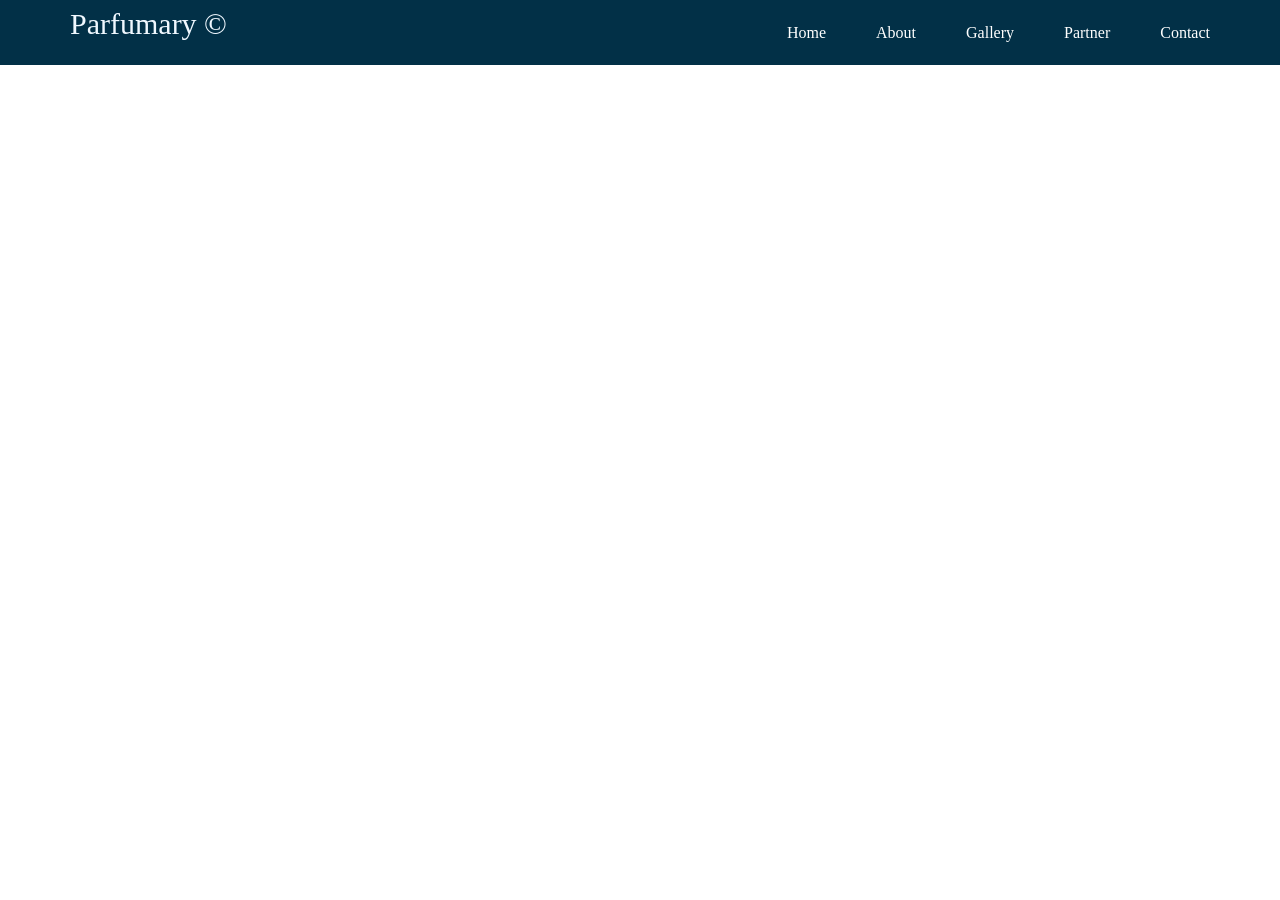
==== index.html @ 04474efa "ubah logo" ====
<!DOCTYPE html>
<html lang="en" dir="ltr">

<head>
    <meta charset="UTF-8">
    <meta http-equiv="X-UA-Compatible" content="IE=edge">
    <meta name="viewport" content="width=device-width, initial-scale=1.0">
    <title>G7 Perfumery</title>
    <link rel="stylesheet" href="style.css">
</head>

<body>
    <!-- Header -->
    <header>
        <div class="container">
            <div class="header-left">
             <!-- <img class="logo" src="img/logo.jpeg" alt="parfumary"> -->
            <a class="logo" href="#">Parfumary &copy;</a>
            </div>
            <span class="fa fa-bars menu-icon"></span>
            <div class="header-right">
              <a href="#">Home</a>
              <a href="#">About</a>
              <a href="#">Gallery</a>
              <a href="#">Partner</a>
              <a href="#">Contact</a>
            </div>
          </div>

    </header>

    <!-- Main -->
    <main>
        <div>
          <p>
            test drive
          </p>
        </div>
    </main>

    <!-- Footer -->
    <footer>

    </footer>

    <script src="script.js"></script>
</body>

</html>
---- style.css ----
* {
    box-sizing: border-box;
  }
  
  body {
    margin: 0px;
  }
  
  a {
    text-decoration: none;
  }
  
  /*.clear {
    clear: left;
  }*/
  
  .container {
    max-width: 1170px;
    width: 100%;
    padding: 0 15px;
    margin: 0 auto;
    position: relative;
  }

  .btn {
    padding: 12px 24px;
    color: white;
    display: inline-block;
    opacity: 0.8;
    border-radius: 4px;
    text-align: center;
  }
  
  .btn:hover {
    opacity: 1;
  }
  
  .fa {
    margin-right: 5px;
  }
  
  header {
    height: 65px;
    width: 100%;
    background-color: #023047;
    position :fixed;
    top: 0;
    z-index: 10;
  }
  
  /*.logo {
    width: 50px;
    margin-top: 7px;
  }*/

  .logo {
    font-size: 30px;
    font-weight: normal;
    float: left;
    font-family: fantasy;
    color:aliceblue;
    margin-top: 7px;
  }
  
  .header-left {
    float: left;
  }
  
  .header-right {
    float: right;
    margin-right: -25px;
  }
  
  .header-right a {
    font-size: garamond;
    color: white;
    line-height: 65px;
    padding: 0 25px;
    display: block;
    float: left;
    transition: all 0.5s;
  }
  
  .header-right a:hover {
    background-color: #1e6091;
  }
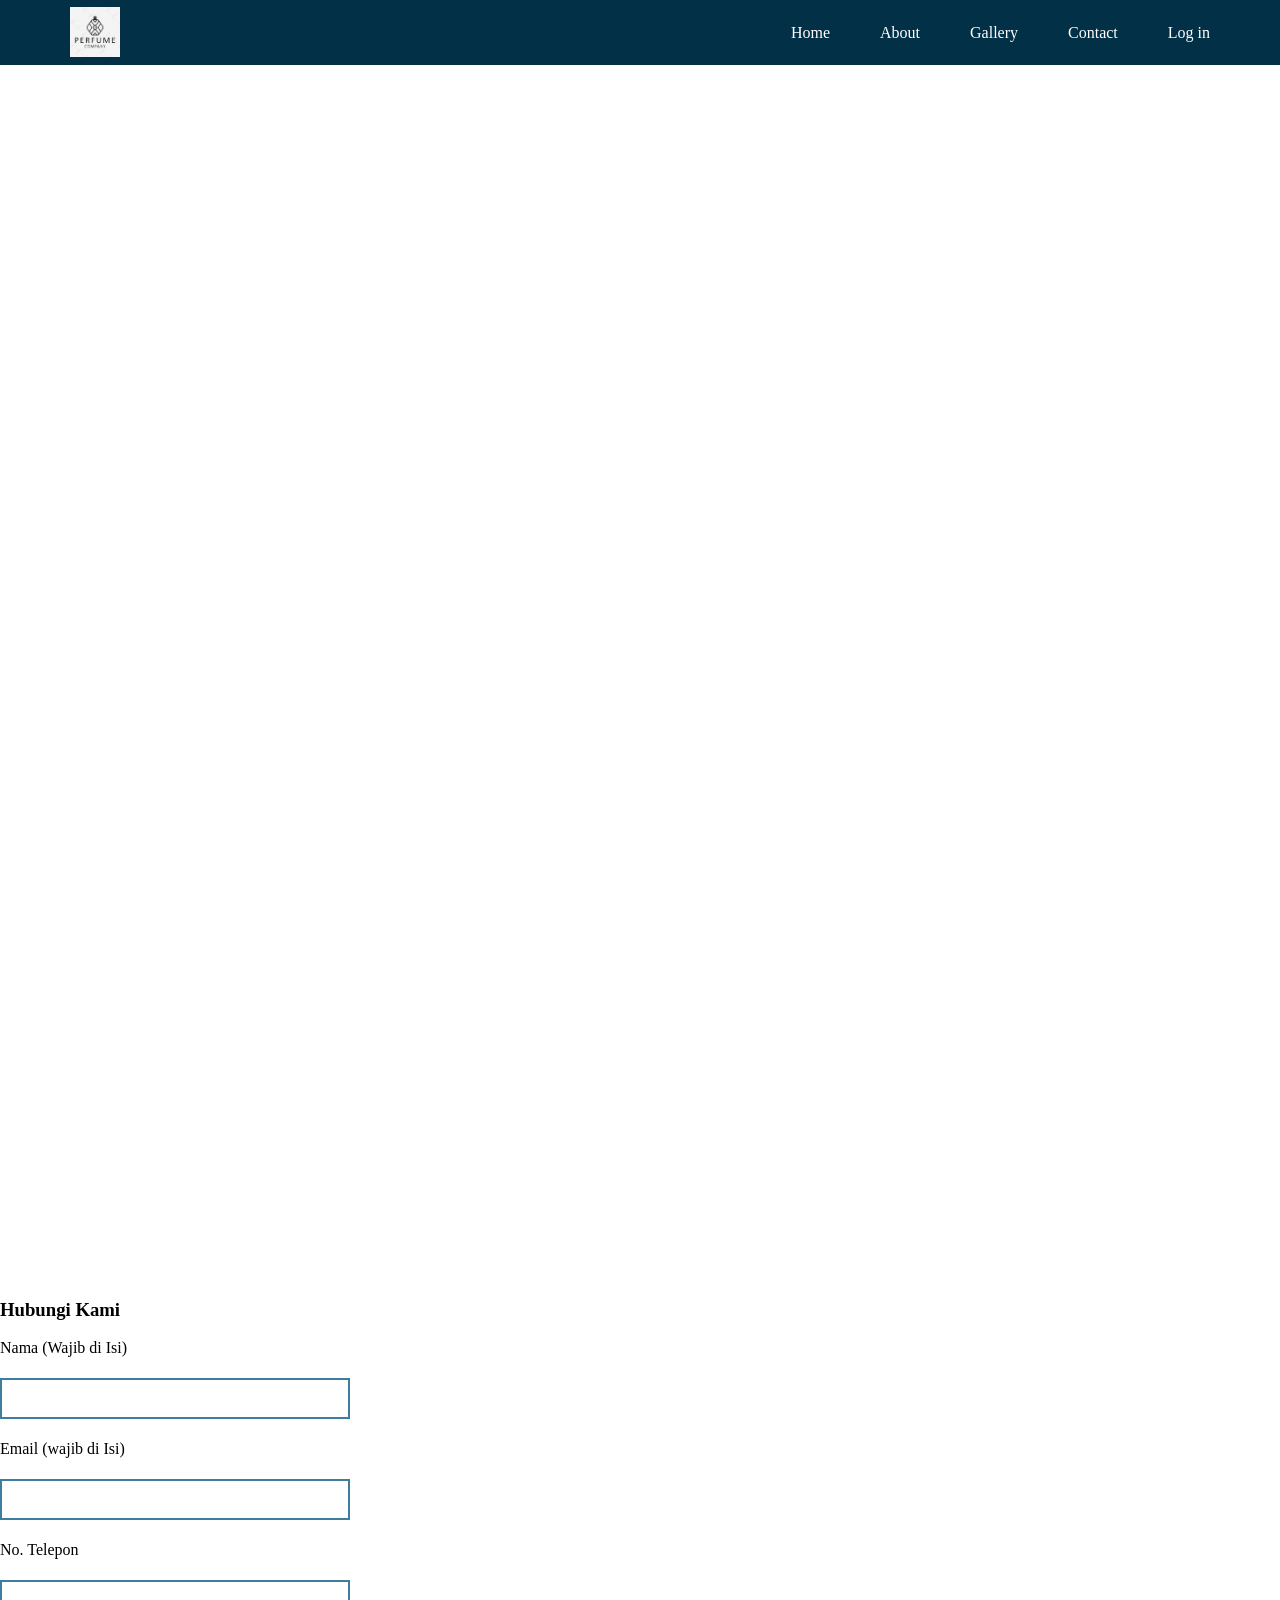
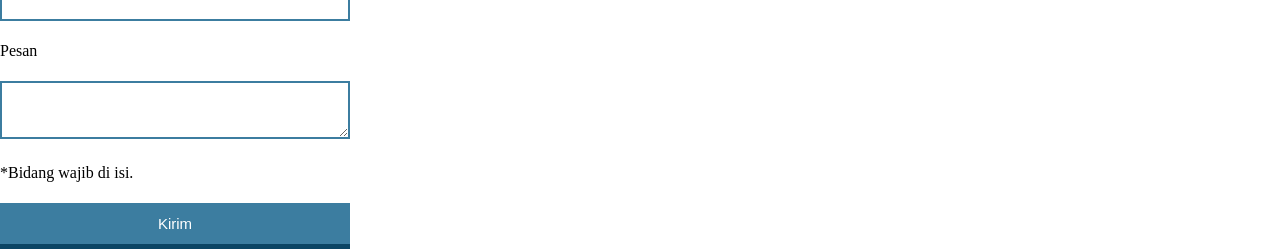
==== commit bc41f943: "contact form contact form" ====
--- a/index.html
+++ b/index.html
@@ -1,49 +1,55 @@
-<!DOCTYPE html>
-<html lang="en" dir="ltr">
-
-<head>
-    <meta charset="UTF-8">
-    <meta http-equiv="X-UA-Compatible" content="IE=edge">
-    <meta name="viewport" content="width=device-width, initial-scale=1.0">
-    <title>G7 Perfumery</title>
-    <link rel="stylesheet" href="style.css">
-</head>
-
-<body>
-    <!-- Header -->
-    <header>
-        <div class="container">
-            <div class="header-left">
-             <!-- <img class="logo" src="img/logo.jpeg" alt="parfumary"> -->
-            <a class="logo" href="#">Parfumary &copy;</a>
-            </div>
-            <span class="fa fa-bars menu-icon"></span>
-            <div class="header-right">
-              <a href="#">Home</a>
-              <a href="#">About</a>
-              <a href="#">Gallery</a>
-              <a href="#">Partner</a>
-              <a href="#">Contact</a>
-            </div>
-          </div>
-
-    </header>
-
-    <!-- Main -->
-    <main>
-        <div>
-          <p>
-            test drive
-          </p>
-        </div>
-    </main>
-
-    <!-- Footer -->
-    <footer>
-
-    </footer>
-
-    <script src="script.js"></script>
-</body>
-
+<!DOCTYPE html>
+<html lang="en" dir="ltr">
+
+<head>
+    <meta charset="UTF-8">
+    <meta http-equiv="X-UA-Compatible" content="IE=edge">
+    <meta name="viewport" content="width=device-width, initial-scale=1.0">
+    <title>G7 Perfumery</title>
+    <link rel="stylesheet" href="style.css">
+</head>
+
+<body>
+    <!-- Header -->
+    <header>
+        <div class="container">
+            <div class="header-left">
+              <img class="logo" src="img/logo.jpeg" alt="parfumary">
+            </div>
+            <span class="fa fa-bars menu-icon"></span>
+            <div class="header-right">
+              <a href="#">Home</a>
+              <a href="#">About</a>
+              <a href="#">Gallery</a>
+              <a href="#">Contact</a>
+              <a href="#" class="login">Log in</a>
+            </div>
+          </div>
+
+    </header>
+
+    <!-- Main -->
+    <main>
+      
+      <div class="contact-form">
+        <h3 class="section-title">Hubungi Kami</h3>
+        <p>Nama (Wajib di Isi)</p><input type="text">
+        <p>Email (wajib di Isi)</p><input type="text">
+        <p>No. Telepon</p><input type="number">
+        <p>Pesan</p>
+        <textarea ></textarea>
+        <p>*Bidang wajib di isi.</p>
+        <input class="contact-submit" type="submit" value="Kirim">
+      </div>
+
+    </main>
+
+    <!-- Footer -->
+    <footer>
+
+    </footer>
+
+    <script src="script.js"></script>
+</body>
+
 </html>
--- a/style.css
+++ b/style.css
@@ -1,87 +1,105 @@
-* {
-    box-sizing: border-box;
-  }
-  
-  body {
-    margin: 0px;
-  }
-  
-  a {
-    text-decoration: none;
-  }
-  
-  /*.clear {
-    clear: left;
-  }*/
-  
-  .container {
-    max-width: 1170px;
-    width: 100%;
-    padding: 0 15px;
-    margin: 0 auto;
-    position: relative;
-  }
-
-  .btn {
-    padding: 12px 24px;
-    color: white;
-    display: inline-block;
-    opacity: 0.8;
-    border-radius: 4px;
-    text-align: center;
-  }
-  
-  .btn:hover {
-    opacity: 1;
-  }
-  
-  .fa {
-    margin-right: 5px;
-  }
-  
-  header {
-    height: 65px;
-    width: 100%;
-    background-color: #023047;
-    position :fixed;
-    top: 0;
-    z-index: 10;
-  }
-  
-  /*.logo {
-    width: 50px;
-    margin-top: 7px;
-  }*/
-
-  .logo {
-    font-size: 30px;
-    font-weight: normal;
-    float: left;
-    font-family: fantasy;
-    color:aliceblue;
-    margin-top: 7px;
-  }
-  
-  .header-left {
-    float: left;
-  }
-  
-  .header-right {
-    float: right;
-    margin-right: -25px;
-  }
-  
-  .header-right a {
-    font-size: garamond;
-    color: white;
-    line-height: 65px;
-    padding: 0 25px;
-    display: block;
-    float: left;
-    transition: all 0.5s;
-  }
-  
-  .header-right a:hover {
-    background-color: #1e6091;
-  }
-  
+* {
+    box-sizing: border-box;
+  }
+  
+  body {
+    margin: 0;
+  }
+  
+  a {
+    text-decoration: none;
+  }
+  
+  .clear {
+    clear: left;
+  }
+  
+  .container {
+    max-width: 1170px;
+    width: 100%;
+    padding: 0 15px;
+    margin: 0 auto;
+  }
+
+  .btn {
+    padding: 12px 24px;
+    color: white;
+    display: inline-block;
+    opacity: 0.8;
+    border-radius: 4px;
+    text-align: center;
+  }
+  
+  .btn:hover {
+    opacity: 1;
+  }
+  
+  .fa {
+    margin-right: 5px;
+  }
+  
+  header {
+    height: 65px;
+    width: 100%;
+    background-color: #023047;
+    position :fixed;
+    top: 0;
+    z-index: 10;
+  }
+  
+  .logo {
+    width: 50px;
+    margin-top: 7px;
+  }
+  
+  .header-left {
+    float: left;
+  }
+  
+  .header-right {
+    float: right;
+    margin-right: -25px;
+  }
+  
+  .header-right a {
+    line-height: 65px;
+    padding: 0 25px;
+    color: white;
+    display: block;
+    float: left;
+    transition: all 0.5s;
+  }
+  
+  .header-right a:hover {
+    background-color: #1e6091;
+  }
+
+  .contact-form{
+    padding-top: 100%;
+  }
+
+  .contact-form input, textarea{
+    width: 350px;
+    margin-top: 5px;
+    margin-bottom: 5px;
+    padding: 10px;
+    font-size: 15px;
+    border: 2px solid #3c7da0;
+    
+  }
+
+  .contact-submit{
+    padding: 15px 40px;
+    background-color: #3c7da0;
+    cursor: pointer;
+    color: white;
+    box-shadow: 0 7px #0b4564;
+  }
+
+  .contact-submit:active{
+      position: relative;
+      top: 7px;
+      box-shadow: none;
+  }
+
+  
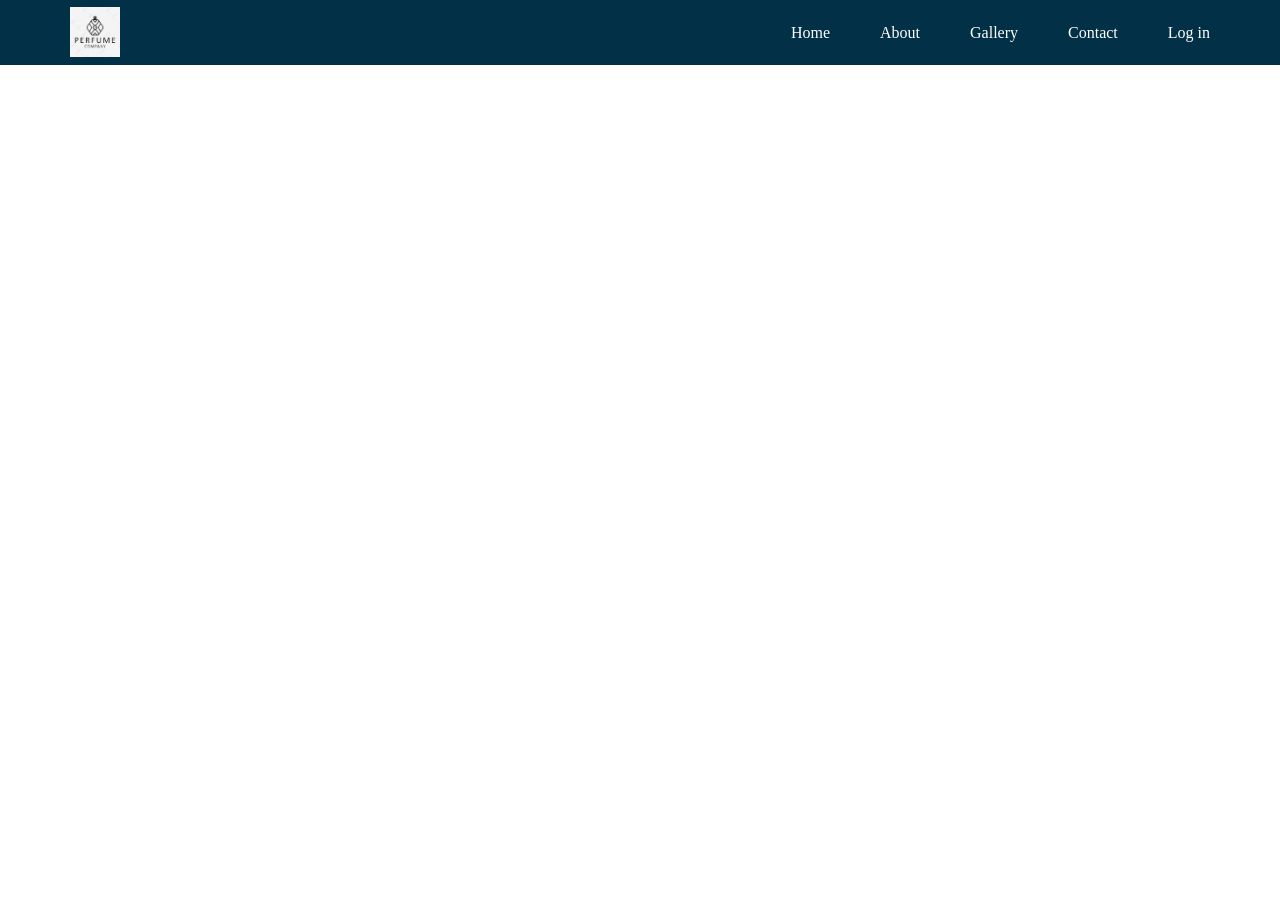
==== commit b3a46b5d: "Merge pull request #1 from Maroo0621/main Update index.html" ====
--- a/index.html
+++ b/index.html
@@ -1,55 +1,48 @@
-<!DOCTYPE html>
-<html lang="en" dir="ltr">
-
-<head>
-    <meta charset="UTF-8">
-    <meta http-equiv="X-UA-Compatible" content="IE=edge">
-    <meta name="viewport" content="width=device-width, initial-scale=1.0">
-    <title>G7 Perfumery</title>
-    <link rel="stylesheet" href="style.css">
-</head>
-
-<body>
-    <!-- Header -->
-    <header>
-        <div class="container">
-            <div class="header-left">
-              <img class="logo" src="img/logo.jpeg" alt="parfumary">
-            </div>
-            <span class="fa fa-bars menu-icon"></span>
-            <div class="header-right">
-              <a href="#">Home</a>
-              <a href="#">About</a>
-              <a href="#">Gallery</a>
-              <a href="#">Contact</a>
-              <a href="#" class="login">Log in</a>
-            </div>
-          </div>
-
-    </header>
-
-    <!-- Main -->
-    <main>
-      
-      <div class="contact-form">
-        <h3 class="section-title">Hubungi Kami</h3>
-        <p>Nama (Wajib di Isi)</p><input type="text">
-        <p>Email (wajib di Isi)</p><input type="text">
-        <p>No. Telepon</p><input type="number">
-        <p>Pesan</p>
-        <textarea ></textarea>
-        <p>*Bidang wajib di isi.</p>
-        <input class="contact-submit" type="submit" value="Kirim">
-      </div>
-
-    </main>
-
-    <!-- Footer -->
-    <footer>
-
-    </footer>
-
-    <script src="script.js"></script>
-</body>
-
+<!DOCTYPE html>
+<html lang="en" dir="ltr">
+
+<head>
+    <meta charset="UTF-8">
+    <meta http-equiv="X-UA-Compatible" content="IE=edge">
+    <meta name="viewport" content="width=device-width, initial-scale=1.0">
+    <title>G7 Perfumery</title>
+    <link rel="stylesheet" href="style.css">
+</head>
+
+<body>
+    <!-- Header -->
+    <header>
+        <div class="container">
+            <div class="header-left">
+              <img class="logo" src="img/logo.jpeg" alt="parfumary">
+            </div>
+            <span class="fa fa-bars menu-icon"></span>
+            <div class="header-right">
+              <a href="#">Home</a>
+              <a href="#">About</a>
+              <a href="#">Gallery</a>
+              <a href="#">Contact</a>
+              <a href="#" class="login">Log in</a>
+            </div>
+          </div>
+
+    </header>
+
+    <!-- Main -->
+    <main>
+        <div>
+          <p>
+            ini percobaan lagi
+          </p>
+        </div>
+    </main>
+
+    <!-- Footer -->
+    <footer>
+
+    </footer>
+
+    <script src="script.js"></script>
+</body>
+
 </html>
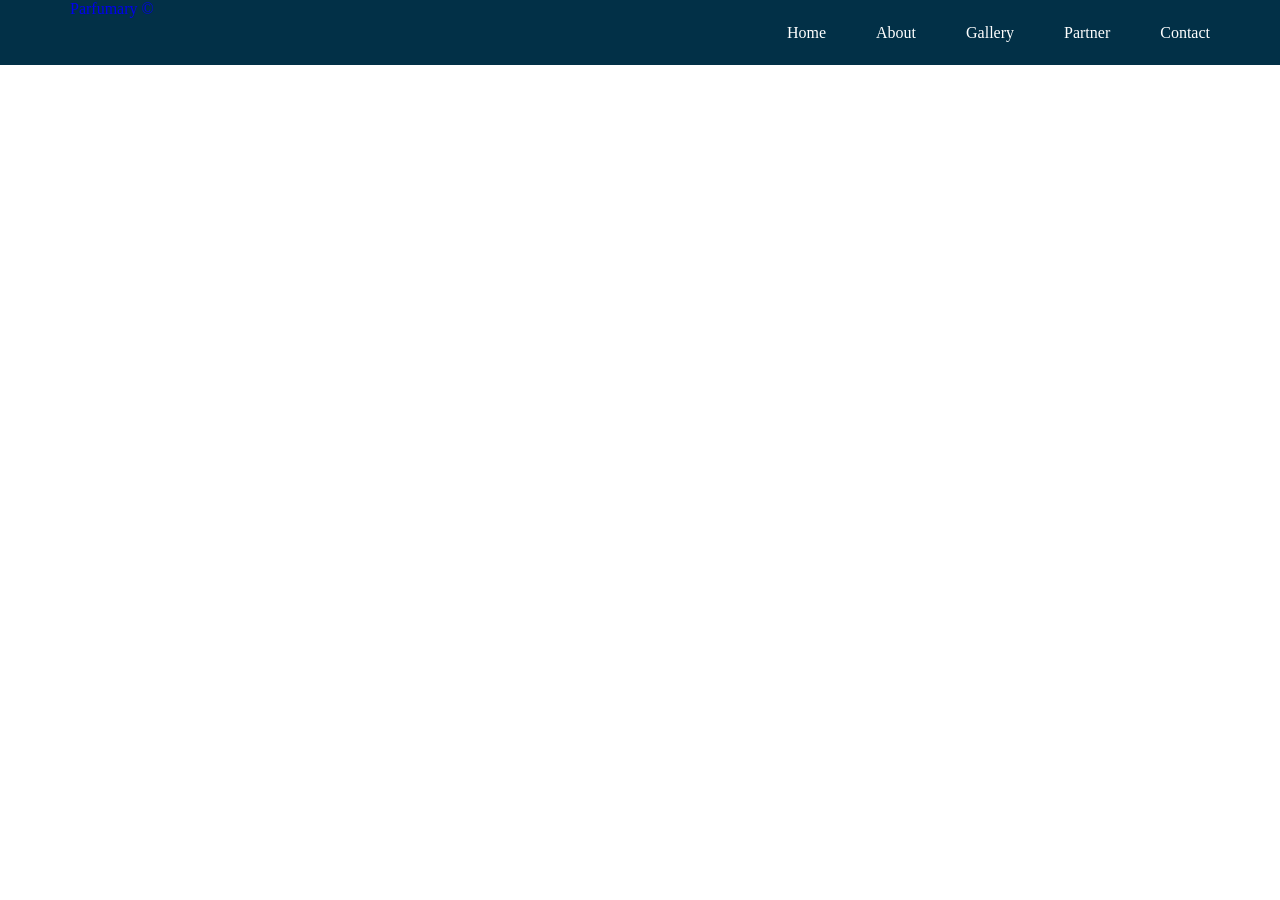
==== commit 3bd6369d: "Merge branch 'main' into main" ====
--- a/index.html
+++ b/index.html
@@ -14,15 +14,16 @@
     <header>
         <div class="container">
             <div class="header-left">
-              <img class="logo" src="img/logo.jpeg" alt="parfumary">
+             <!-- <img class="logo" src="img/logo.jpeg" alt="parfumary"> -->
+            <a class="logo" href="#">Parfumary &copy;</a>
             </div>
             <span class="fa fa-bars menu-icon"></span>
             <div class="header-right">
               <a href="#">Home</a>
               <a href="#">About</a>
               <a href="#">Gallery</a>
+              <a href="#">Partner</a>
               <a href="#">Contact</a>
-              <a href="#" class="login">Log in</a>
             </div>
           </div>
 
@@ -32,7 +33,7 @@
     <main>
         <div>
           <p>
-            ini percobaan lagi
+
           </p>
         </div>
     </main>
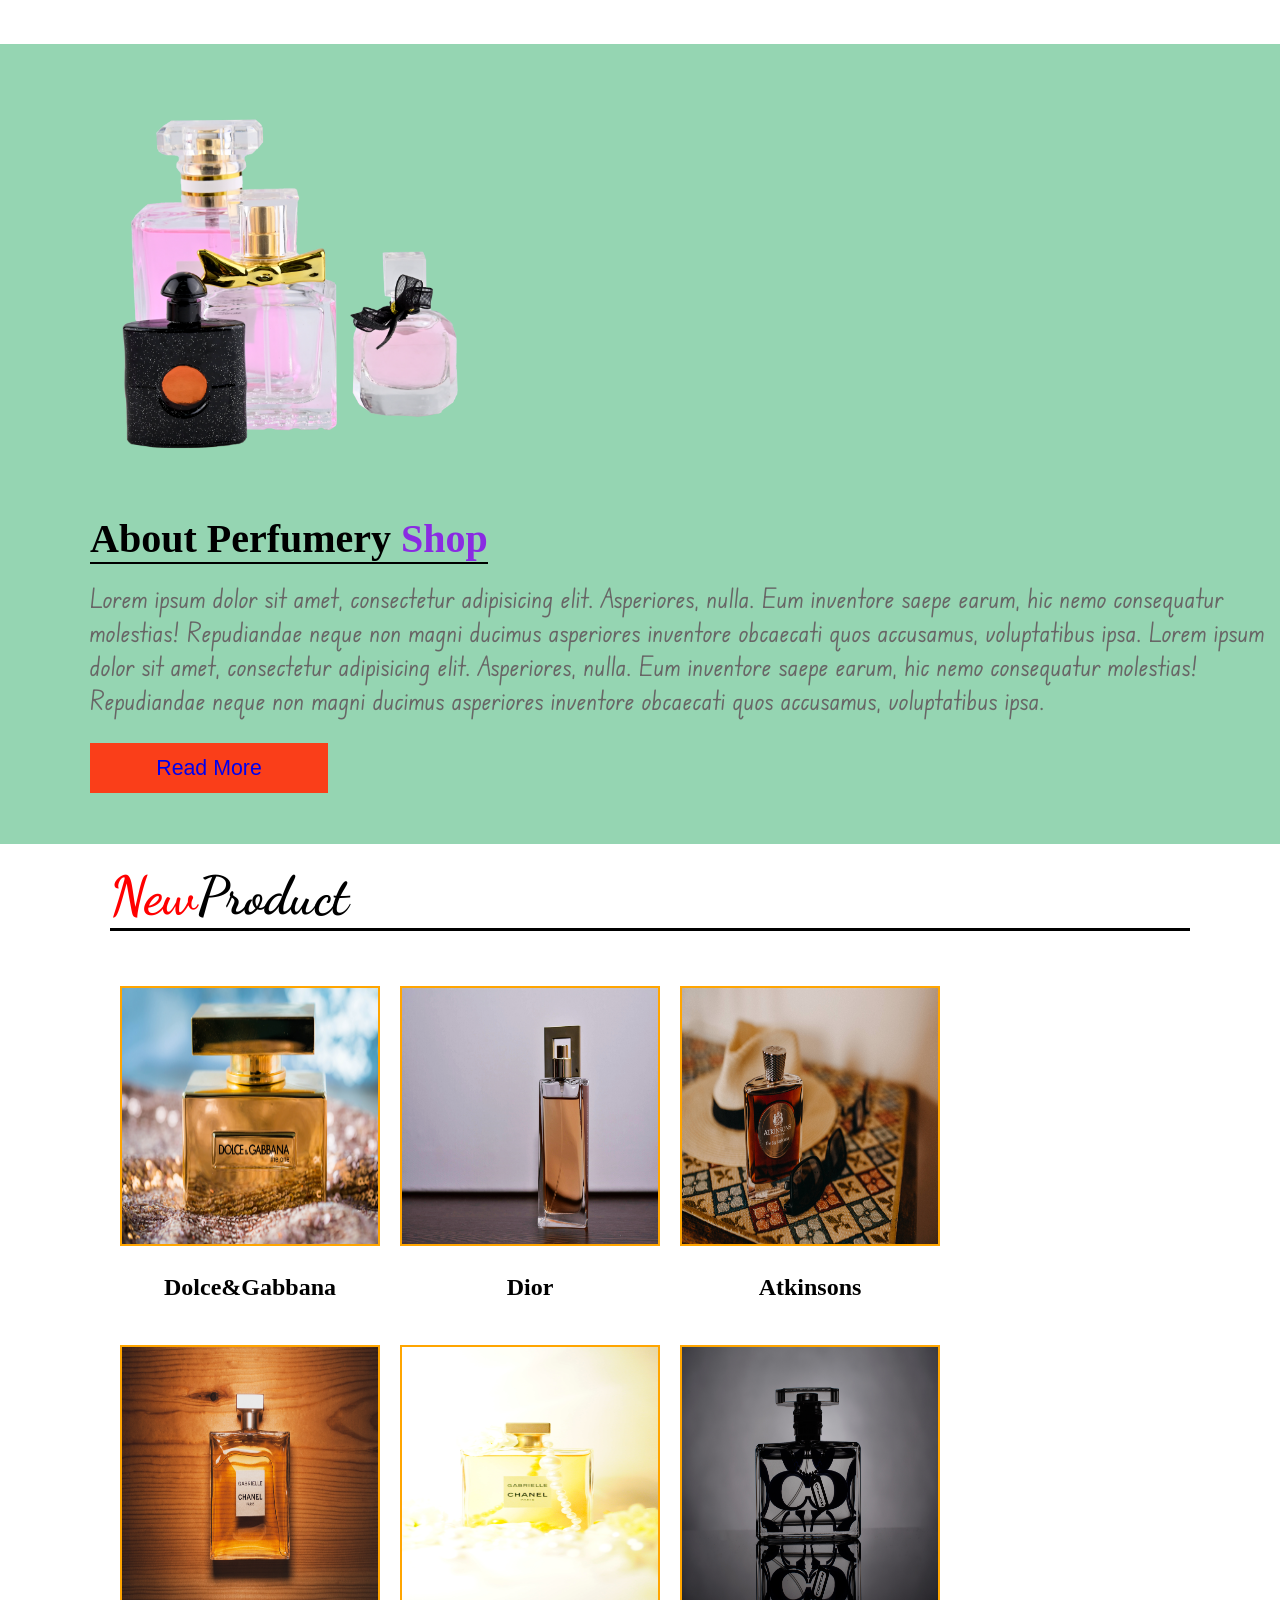
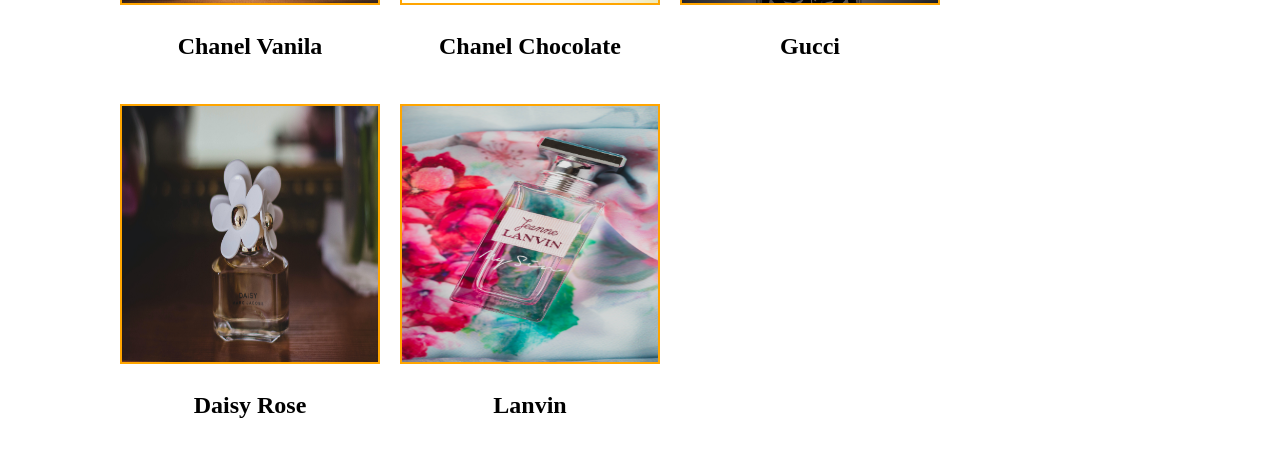
==== commit 5d9e0493: ""commit"" ====
--- a/index.html
+++ b/index.html
@@ -7,34 +7,98 @@
     <meta name="viewport" content="width=device-width, initial-scale=1.0">
     <title>G7 Perfumery</title>
     <link rel="stylesheet" href="style.css">
+    <link rel="stylesheet" href="responsive.css">
+    <link href="https://fonts.googleapis.com/css2?family=Dancing+Script:wght@500&display=swap" rel="stylesheet">
+    <link href="https://fonts.googleapis.com/css2?family=Edu+NSW+ACT+Foundation:wght@500&display=swap" rel="stylesheet">
 </head>
 
 <body>
     <!-- Header -->
-    <header>
+    <!-- <header>
         <div class="container">
             <div class="header-left">
-             <!-- <img class="logo" src="img/logo.jpeg" alt="parfumary"> -->
-            <a class="logo" href="#">Parfumary &copy;</a>
+              <img class="logo" src="img/logo.jpeg" alt="parfumary">
             </div>
             <span class="fa fa-bars menu-icon"></span>
             <div class="header-right">
               <a href="#">Home</a>
               <a href="#">About</a>
               <a href="#">Gallery</a>
-              <a href="#">Partner</a>
               <a href="#">Contact</a>
+              <a href="#" class="login">Log in</a>
             </div>
-          </div>
+          </div> -->
 
-    </header>
+    <!-- </header> -->
 
     <!-- Main -->
     <main>
-        <div>
-          <p>
-
-          </p>
+      <div class="about">
+        <div class="container">
+          <div class="content_about">
+            <img src="img/about_parfume.png" style="" height="400" width="400" alt="gambar produk">
+          </div>
+          <h1 class="text_about">
+            <strong>About Perfumery <span>Shop</span></strong> 
+          </h1>
+          <p class="text">Lorem ipsum dolor sit amet, consectetur adipisicing elit. Asperiores, nulla. Eum inventore saepe earum, hic nemo consequatur molestias! Repudiandae neque non magni ducimus asperiores inventore obcaecati quos accusamus, voluptatibus ipsa. Lorem ipsum dolor sit amet, consectetur adipisicing elit. Asperiores, nulla. Eum inventore saepe earum, hic nemo consequatur molestias! Repudiandae neque non magni ducimus asperiores inventore obcaecati quos accusamus, voluptatibus ipsa.</p>
+          <button class="read_more">
+            <a href="#">Read More</a>
+          </button>
+        </div>
+      </div>
+        <div class="content">
+          <h2><span>New</span>Product</h2>
+          <div class="container">
+            <div class="contents">
+              <img src="img/parfum_1.jpg" style="" height="260" width="260" alt="gambar produk">
+              <a href="#" class="con_text">
+                <h3>Dolce&Gabbana</h3>
+              </a>
+            </div>
+            <div class="contents">
+              <img src="img/parfum_2.jpg" style="" height="260" width="260" alt="gambar produk">
+              <a href="#" class="con_text">
+                <h3>Dior</h3>
+              </a>
+            </div>
+            <div class="contents">
+              <img src="img/parfum_3.jpg" style="" height="260" width="260" alt="gambar produk">
+              <a href="#" class="con_text">
+                <h3>Atkinsons</h3>
+              </a>
+            </div>
+            <div class="contents">
+              <img src="img/parfum_4.jpg" style="" height="260" width="260" alt="gambar produk">
+              <a href="#" class="con_text">
+                <h3>Chanel Vanila</h3> 
+              </a>
+            </div>
+            <div class="contents">
+              <img id="coklat" src="img/parfum_5.jpg" style="" height="260" width="260" alt="gambar produk">
+              <a href="$" class="con_text">
+                <h3>Chanel Chocolate</h3>
+              </a>
+            </div>
+            <div class="contents">
+              <img src="img/parfum_6.jpg" style="" height="260" width="260" alt="gambar produk">
+              <a href="#" class="con_text">
+                <h3>Gucci</h3>
+              </a>
+            </div>
+            <div class="contents">
+              <img src="img/parfum_7.jpg" style="" height="260" width="260" alt="gambar produk">
+              <a href="#" class="con_text">
+                <h3>Daisy Rose</h3>
+              </a>
+            </div>
+            <div class="contents">
+              <img src="img/parfum_8.jpg" style="" height="260" width="260" alt="gambar produk">
+              <a href="#" class="con_text">
+                <h3>Lanvin</h3>
+              </a>
+            </div>
+          </div>
         </div>
     </main>
 
--- a/style.css
+++ b/style.css
@@ -1,105 +1,156 @@
-* {
-    box-sizing: border-box;
-  }
-  
-  body {
-    margin: 0;
-  }
-  
-  a {
-    text-decoration: none;
-  }
-  
-  .clear {
-    clear: left;
-  }
-  
-  .container {
-    max-width: 1170px;
-    width: 100%;
-    padding: 0 15px;
-    margin: 0 auto;
-  }
-
-  .btn {
-    padding: 12px 24px;
-    color: white;
-    display: inline-block;
-    opacity: 0.8;
-    border-radius: 4px;
-    text-align: center;
-  }
-  
-  .btn:hover {
-    opacity: 1;
-  }
-  
-  .fa {
-    margin-right: 5px;
-  }
-  
-  header {
-    height: 65px;
-    width: 100%;
-    background-color: #023047;
-    position :fixed;
-    top: 0;
-    z-index: 10;
-  }
-  
-  .logo {
-    width: 50px;
-    margin-top: 7px;
-  }
-  
-  .header-left {
-    float: left;
-  }
-  
-  .header-right {
-    float: right;
-    margin-right: -25px;
-  }
-  
-  .header-right a {
-    line-height: 65px;
-    padding: 0 25px;
-    color: white;
-    display: block;
-    float: left;
-    transition: all 0.5s;
-  }
-  
-  .header-right a:hover {
-    background-color: #1e6091;
-  }
-
-  .contact-form{
-    padding-top: 100%;
-  }
-
-  .contact-form input, textarea{
-    width: 350px;
-    margin-top: 5px;
-    margin-bottom: 5px;
-    padding: 10px;
-    font-size: 15px;
-    border: 2px solid #3c7da0;
-    
-  }
-
-  .contact-submit{
-    padding: 15px 40px;
-    background-color: #3c7da0;
-    cursor: pointer;
-    color: white;
-    box-shadow: 0 7px #0b4564;
-  }
-
-  .contact-submit:active{
-      position: relative;
-      top: 7px;
-      box-shadow: none;
-  }
-
-  
+* {
+    box-sizing: border-box;
+  }
+  
+  body {
+    margin: 0;
+  }
+  
+  a {
+    text-decoration: none;
+  }
+  
+  @import url('https://fonts.googleapis.com/css2?family=Dancing+Script:wght@500&family=EB+Garamond:ital@1&family=Joan&display=swap');
+
+  /* .clear {
+    clear: left;
+  }
+  
+  .container {
+    max-width: 1170px;
+    width: 100%;
+    padding: 0 15px;
+    margin: 0 auto;
+  }
+
+  .btn {
+    padding: 12px 24px;
+    color: white;
+    display: inline-block;
+    opacity: 0.8;
+    border-radius: 4px;
+    text-align: center;
+  }
+  
+  .btn:hover {
+    opacity: 1;
+  }
+  
+  .fa {
+    margin-right: 5px;
+  }
+  
+  header {
+    height: 65px;
+    width: 100%;
+    background-color: #023047;
+    position :fixed;
+    top: 0;
+    z-index: 10;
+  }
+  
+  .logo {
+    width: 50px;
+    margin-top: 7px;
+  }
+  
+  .header-left {
+    float: left;
+  }
+  
+  .header-right {
+    float: right;
+    margin-right: -25px;
+  }
+  
+  .header-right a {
+    line-height: 65px;
+    padding: 0 25px;
+    color: white;
+    display: block;
+    float: left;
+    transition: all 0.5s;
+  }
+  
+  .header-right a:hover {
+    background-color: #1e6091;
+  } */
+  
+/* main */
+.about {
+  margin-bottom: 20px;
+  padding-left: 90px;
+  height: 800px;
+  background-color: #95d5b2;
+  float: left;
+}
+.text_about {
+  border-bottom: 2px solid black;
+  font-size: 40px;
+  float: left;
+}
+.text {
+  color: #686666;
+  font-size: 20pt;
+  float: left;
+  font-family: 'Edu NSW ACT Foundation', cursive;
+}
+h1{
+  margin-bottom: -10px;
+}
+.text_about span {
+  color: blueviolet
+}
+.read_more {
+  width: 20%;
+	float: left;
+	background-color: #fa3e19;
+	height: 50px;
+	font-size: 16pt;
+	border: 0px;
+  color: #fff;
+}
+.read_more:hover {
+  color: black
+}
+.content {
+  align-items: center;
+  margin: 40px 90px;
+  padding-left: 20px;
+  height: 800px;
+  background-color: white;
+}
+.content h2 {
+  font-size: 40pt;
+  border-bottom: 3px solid black;
+  font-family: 'Dancing Script';
+}
+span {
+  color:red;
+}
+.container {
+  margin-top: 40px;
+}
+.contents {
+  float: left;
+  margin-right: 40px;
+  margin: 10px;
+}
+.contents img {
+  border: 2px solid orange;
+}
+.con_text a {
+color: rgba(235,161,88,255);
+margin-top: 20px;
+}
+.con_text h3 {
+  text-align: center;
+  font-size: 24px;
+  color: black;
+}
+.con_text h3:hover{
+  color: brown;
+}
+
+
+
--- a/responsive.css
+++ b/responsive.css
@@ -0,0 +1,20 @@
+@media all and (max-width: 1000px) {
+    .about {
+        width: 50%;
+        margin-bottom: 50px;
+    }
+    .content {
+      width: 50%;
+      margin-bottom: 20px;
+    }
+  }
+  
+  /* Untuk Smartphone */
+  @media all and (max-width: 670px) {
+    .contents {
+      display: none;
+    }
+    .content_about {
+      display: none;
+    }
+  }
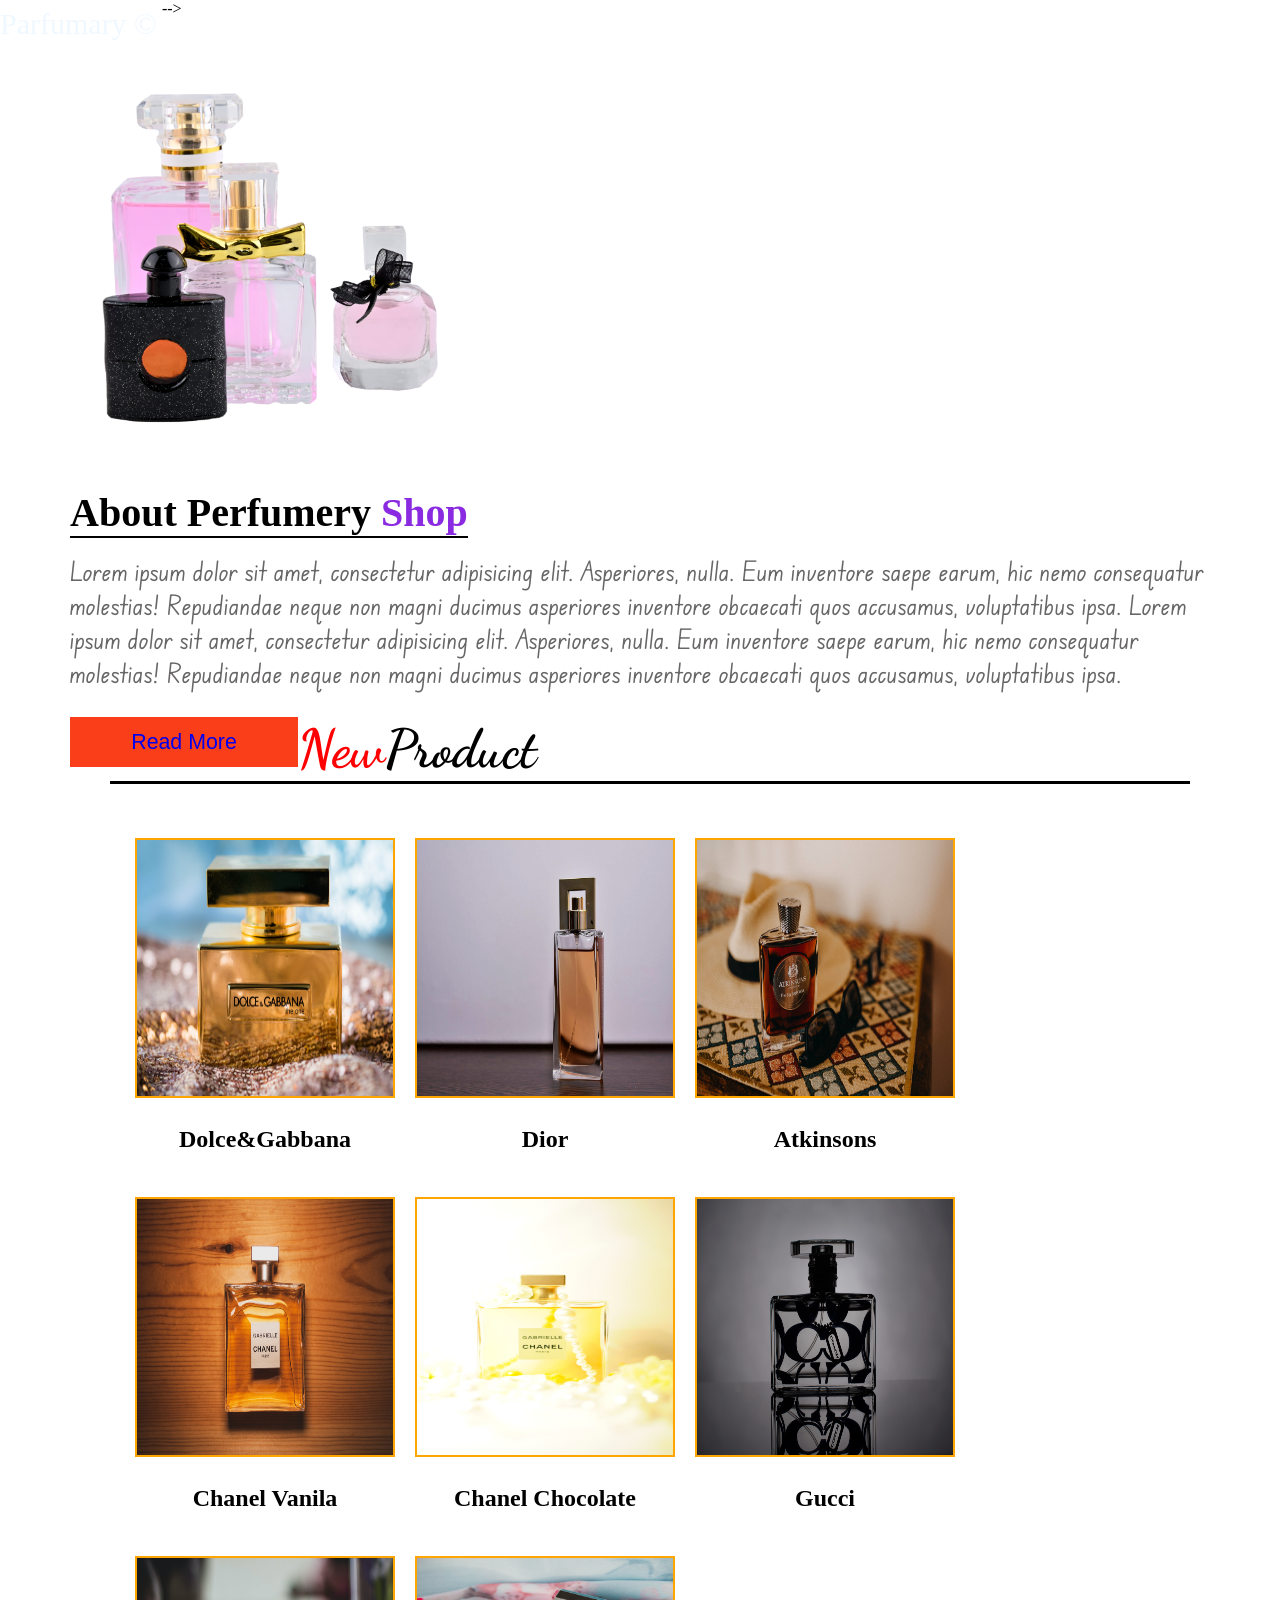
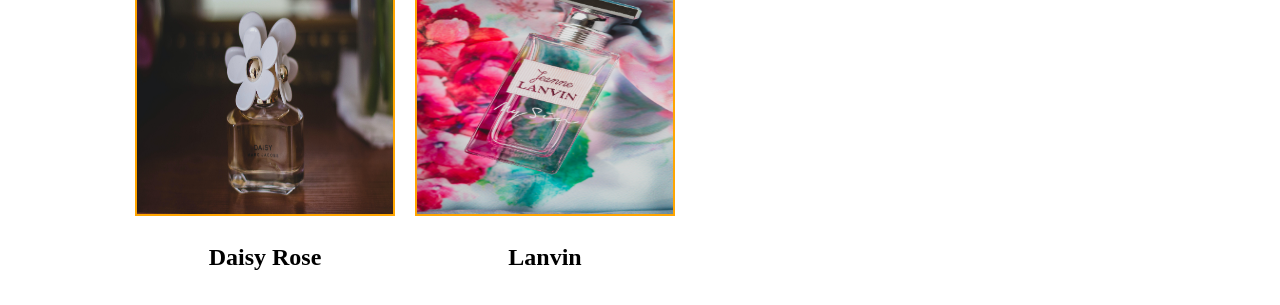
==== commit 09f7814e: "Merge branch 'main' into main" ====
--- a/index.html
+++ b/index.html
@@ -17,15 +17,16 @@
     <!-- <header>
         <div class="container">
             <div class="header-left">
-              <img class="logo" src="img/logo.jpeg" alt="parfumary">
+             <!-- <img class="logo" src="img/logo.jpeg" alt="parfumary"> -->
+            <a class="logo" href="#">Parfumary &copy;</a>
             </div>
             <span class="fa fa-bars menu-icon"></span>
             <div class="header-right">
               <a href="#">Home</a>
               <a href="#">About</a>
               <a href="#">Gallery</a>
+              <a href="#">Partner</a>
               <a href="#">Contact</a>
-              <a href="#" class="login">Log in</a>
             </div>
           </div> -->
 
@@ -99,7 +100,6 @@
               </a>
             </div>
           </div>
-        </div>
     </main>
 
     <!-- Footer -->
--- a/style.css
+++ b/style.css
@@ -3,24 +3,26 @@
   }
   
   body {
-    margin: 0;
+    margin: 0px;
   }
   
   a {
     text-decoration: none;
   }
   
+
   @import url('https://fonts.googleapis.com/css2?family=Dancing+Script:wght@500&family=EB+Garamond:ital@1&family=Joan&display=swap');
 
   /* .clear {
     clear: left;
-  }
+  }*/
   
   .container {
     max-width: 1170px;
     width: 100%;
     padding: 0 15px;
     margin: 0 auto;
+    position: relative;
   }
 
   .btn {
@@ -49,8 +51,17 @@
     z-index: 10;
   }
   
+  /*.logo {
+    width: 50px;
+    margin-top: 7px;
+  }*/
+
   .logo {
-    width: 50px;
+    font-size: 30px;
+    font-weight: normal;
+    float: left;
+    font-family: fantasy;
+    color:aliceblue;
     margin-top: 7px;
   }
   
@@ -64,9 +75,10 @@
   }
   
   .header-right a {
+    font-size: garamond;
+    color: white;
     line-height: 65px;
     padding: 0 25px;
-    color: white;
     display: block;
     float: left;
     transition: all 0.5s;
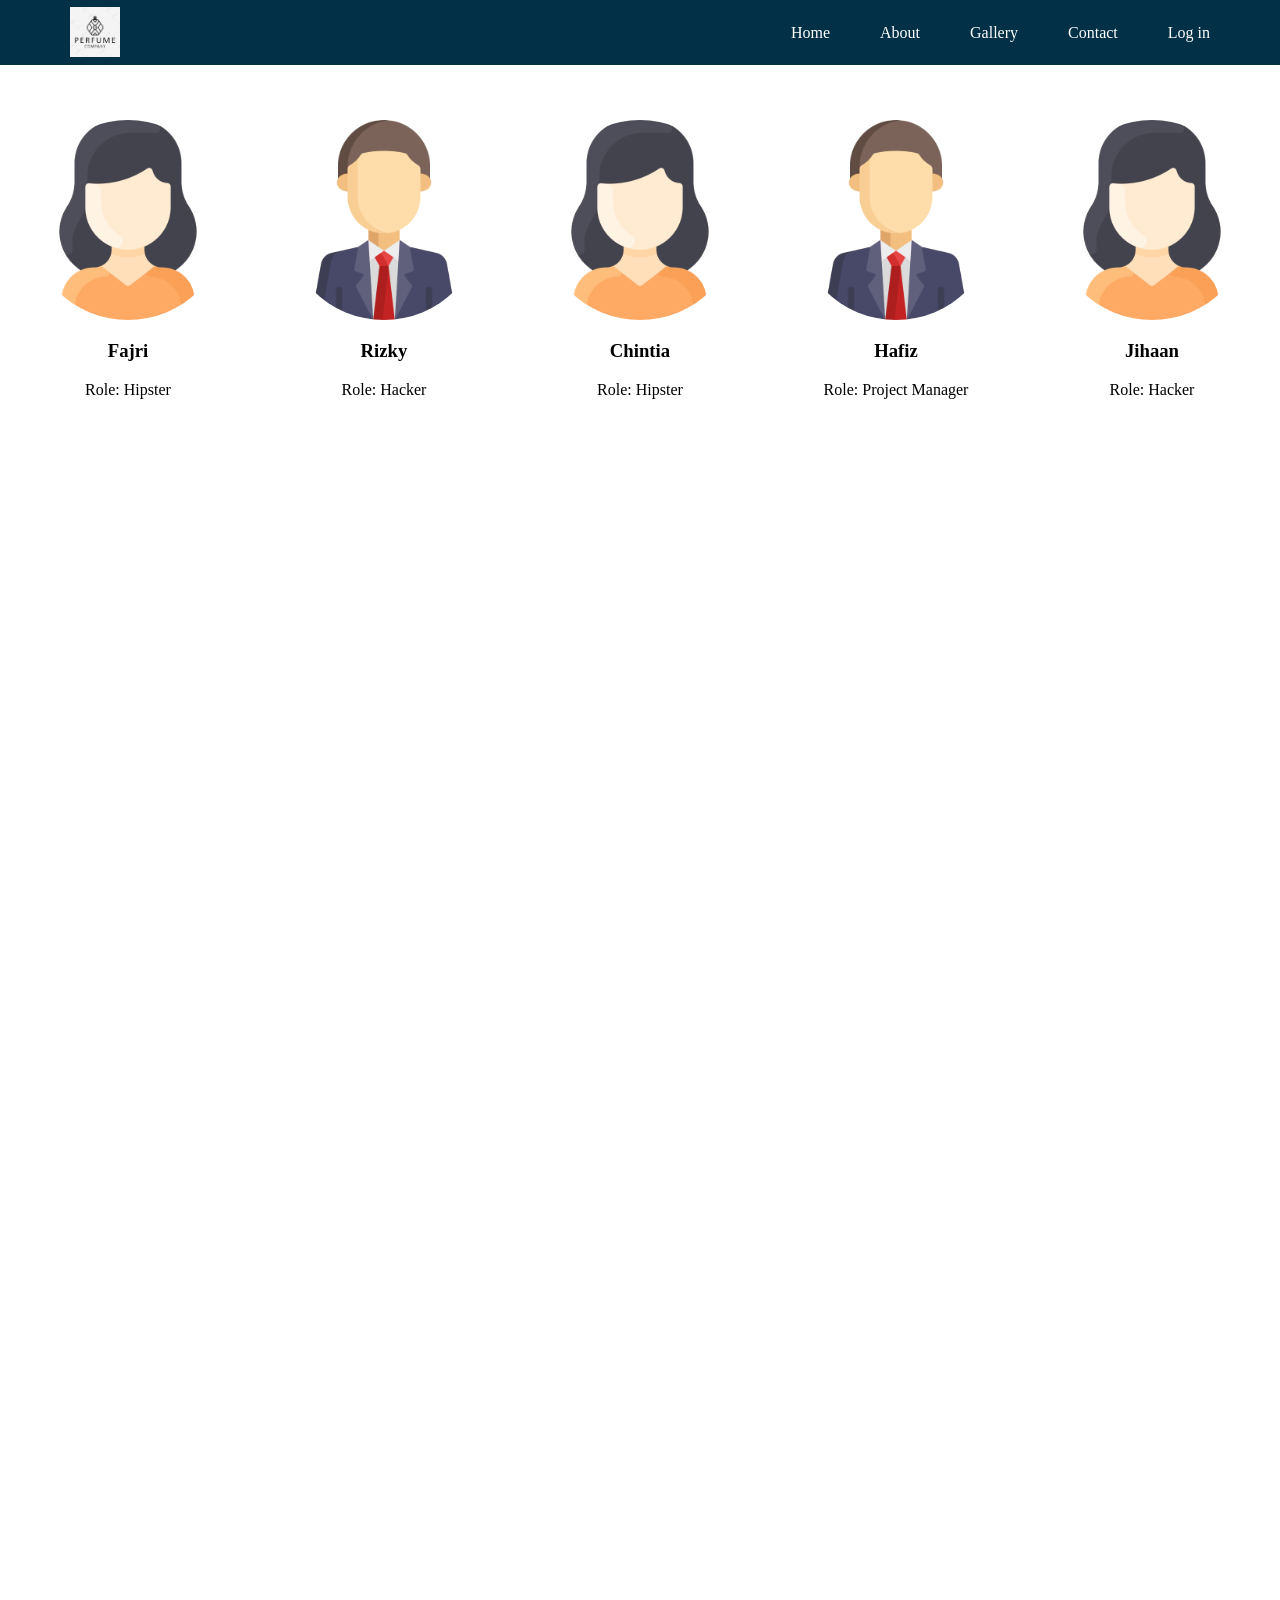
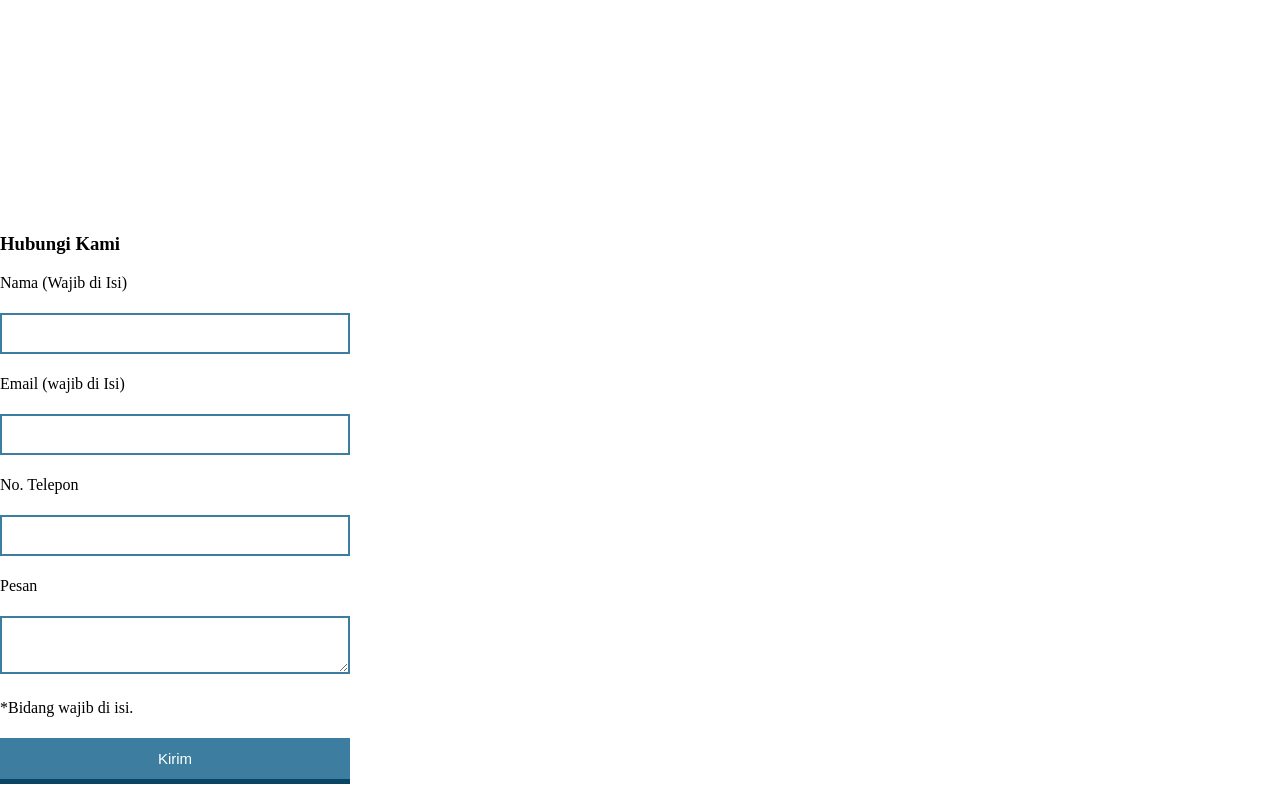
==== commit a6abfc43: "Perubahan" ====
--- a/index.html
+++ b/index.html
@@ -2,112 +2,93 @@
 <html lang="en" dir="ltr">
 
 <head>
-    <meta charset="UTF-8">
-    <meta http-equiv="X-UA-Compatible" content="IE=edge">
-    <meta name="viewport" content="width=device-width, initial-scale=1.0">
-    <title>G7 Perfumery</title>
-    <link rel="stylesheet" href="style.css">
-    <link rel="stylesheet" href="responsive.css">
-    <link href="https://fonts.googleapis.com/css2?family=Dancing+Script:wght@500&display=swap" rel="stylesheet">
-    <link href="https://fonts.googleapis.com/css2?family=Edu+NSW+ACT+Foundation:wght@500&display=swap" rel="stylesheet">
+  <meta charset="UTF-8">
+  <meta http-equiv="X-UA-Compatible" content="IE=edge">
+  <meta name="viewport" content="width=device-width, initial-scale=1.0">
+  <title>G7 Perfumery</title>
+  <link rel="stylesheet" href="style.css">
 </head>
 
 <body>
-    <!-- Header -->
-    <!-- <header>
-        <div class="container">
-            <div class="header-left">
-             <!-- <img class="logo" src="img/logo.jpeg" alt="parfumary"> -->
-            <a class="logo" href="#">Parfumary &copy;</a>
-            </div>
-            <span class="fa fa-bars menu-icon"></span>
-            <div class="header-right">
-              <a href="#">Home</a>
-              <a href="#">About</a>
-              <a href="#">Gallery</a>
-              <a href="#">Partner</a>
-              <a href="#">Contact</a>
-            </div>
-          </div> -->
+  <!-- Header -->
+  <header>
+    <div class="container">
+      <div class="header-left">
+        <img class="logo" src="img/logo.jpeg" alt="parfumary">
+      </div>
+      <span class="fa fa-bars menu-icon"></span>
+      <div class="header-right">
+        <a href="#">Home</a>
+        <a href="#">About</a>
+        <a href="#">Gallery</a>
+        <a href="#">Contact</a>
+        <a href="#" class="login">Log in</a>
+      </div>
+    </div>
 
-    <!-- </header> -->
+  </header>
 
-    <!-- Main -->
-    <main>
-      <div class="about">
-        <div class="container">
-          <div class="content_about">
-            <img src="img/about_parfume.png" style="" height="400" width="400" alt="gambar produk">
-          </div>
-          <h1 class="text_about">
-            <strong>About Perfumery <span>Shop</span></strong> 
-          </h1>
-          <p class="text">Lorem ipsum dolor sit amet, consectetur adipisicing elit. Asperiores, nulla. Eum inventore saepe earum, hic nemo consequatur molestias! Repudiandae neque non magni ducimus asperiores inventore obcaecati quos accusamus, voluptatibus ipsa. Lorem ipsum dolor sit amet, consectetur adipisicing elit. Asperiores, nulla. Eum inventore saepe earum, hic nemo consequatur molestias! Repudiandae neque non magni ducimus asperiores inventore obcaecati quos accusamus, voluptatibus ipsa.</p>
-          <button class="read_more">
-            <a href="#">Read More</a>
-          </button>
+  <!-- Main -->
+  <main>
+
+    <div class="team">
+      <div class="member">
+        <div class="member-image">
+          <img src="img/woman.png" alt="Member 1">
         </div>
+        <h3>Fajri</h3>
+        <p>Role: Hipster</p>
       </div>
-        <div class="content">
-          <h2><span>New</span>Product</h2>
-          <div class="container">
-            <div class="contents">
-              <img src="img/parfum_1.jpg" style="" height="260" width="260" alt="gambar produk">
-              <a href="#" class="con_text">
-                <h3>Dolce&Gabbana</h3>
-              </a>
-            </div>
-            <div class="contents">
-              <img src="img/parfum_2.jpg" style="" height="260" width="260" alt="gambar produk">
-              <a href="#" class="con_text">
-                <h3>Dior</h3>
-              </a>
-            </div>
-            <div class="contents">
-              <img src="img/parfum_3.jpg" style="" height="260" width="260" alt="gambar produk">
-              <a href="#" class="con_text">
-                <h3>Atkinsons</h3>
-              </a>
-            </div>
-            <div class="contents">
-              <img src="img/parfum_4.jpg" style="" height="260" width="260" alt="gambar produk">
-              <a href="#" class="con_text">
-                <h3>Chanel Vanila</h3> 
-              </a>
-            </div>
-            <div class="contents">
-              <img id="coklat" src="img/parfum_5.jpg" style="" height="260" width="260" alt="gambar produk">
-              <a href="$" class="con_text">
-                <h3>Chanel Chocolate</h3>
-              </a>
-            </div>
-            <div class="contents">
-              <img src="img/parfum_6.jpg" style="" height="260" width="260" alt="gambar produk">
-              <a href="#" class="con_text">
-                <h3>Gucci</h3>
-              </a>
-            </div>
-            <div class="contents">
-              <img src="img/parfum_7.jpg" style="" height="260" width="260" alt="gambar produk">
-              <a href="#" class="con_text">
-                <h3>Daisy Rose</h3>
-              </a>
-            </div>
-            <div class="contents">
-              <img src="img/parfum_8.jpg" style="" height="260" width="260" alt="gambar produk">
-              <a href="#" class="con_text">
-                <h3>Lanvin</h3>
-              </a>
-            </div>
-          </div>
-    </main>
+      <div class="member">
+        <div class="member-image">
+          <img src="img/businessman.png" alt="Member 2">
+        </div>
+        <h3>Rizky</h3>
+        <p>Role: Hacker</p>
+      </div>
+      <div class="member">
+        <div class="member-image">
+          <img src="img/woman.png" alt="Member 3">
+        </div>
+        <h3>Chintia</h3>
+        <p>Role: Hipster</p>
+      </div>
+      <div class="member">
+        <div class="member-image">
+          <img src="img/businessman.png" alt="Member 4">
+        </div>
+        <h3>Hafiz</h3>
+        <p>Role: Project Manager</p>
+      </div>
+      <div class="member">
+        <div class="member-image">
+          <img src="img/woman.png" alt="Member 5">
+        </div>
+        <h3>Jihaan</h3>
+        <p>Role: Hacker</p>
+      </div>
+    </div>
 
-    <!-- Footer -->
-    <footer>
 
-    </footer>
+    <div class="contact-form">
+      <h3 class="section-title">Hubungi Kami</h3>
+      <p>Nama (Wajib di Isi)</p><input type="text">
+      <p>Email (wajib di Isi)</p><input type="text">
+      <p>No. Telepon</p><input type="number">
+      <p>Pesan</p>
+      <textarea></textarea>
+      <p>*Bidang wajib di isi.</p>
+      <input class="contact-submit" type="submit" value="Kirim">
+    </div>
 
-    <script src="script.js"></script>
+  </main>
+
+  <!-- Footer -->
+  <footer>
+
+  </footer>
+
+  <script src="script.js"></script>
 </body>
 
 </html>
--- a/style.css
+++ b/style.css
@@ -1,168 +1,189 @@
 * {
-    box-sizing: border-box;
-  }
-  
-  body {
-    margin: 0px;
-  }
-  
-  a {
-    text-decoration: none;
-  }
-  
+  box-sizing: border-box;
+}
 
-  @import url('https://fonts.googleapis.com/css2?family=Dancing+Script:wght@500&family=EB+Garamond:ital@1&family=Joan&display=swap');
+body {
+  margin: 0;
+}
 
-  /* .clear {
-    clear: left;
-  }*/
-  
-  .container {
-    max-width: 1170px;
-    width: 100%;
-    padding: 0 15px;
-    margin: 0 auto;
-    position: relative;
+a {
+  text-decoration: none;
+}
+
+.clear {
+  clear: left;
+}
+
+.container {
+  max-width: 1170px;
+  width: 100%;
+  padding: 0 15px;
+  margin: 0 auto;
+}
+
+.btn {
+  padding: 12px 24px;
+  color: white;
+  display: inline-block;
+  opacity: 0.8;
+  border-radius: 4px;
+  text-align: center;
+}
+
+.btn:hover {
+  opacity: 1;
+}
+
+.fa {
+  margin-right: 5px;
+}
+
+header {
+  height: 65px;
+  width: 100%;
+  background-color: #023047;
+  position: fixed;
+  top: 0;
+  z-index: 10;
+}
+
+.logo {
+  width: 50px;
+  margin-top: 7px;
+}
+
+.header-left {
+  float: left;
+}
+
+.header-right {
+  float: right;
+  margin-right: -25px;
+}
+
+.header-right a {
+  line-height: 65px;
+  padding: 0 25px;
+  color: white;
+  display: block;
+  float: left;
+  transition: all 0.5s;
+}
+
+.header-right a:hover {
+  background-color: #1e6091;
+}
+
+.team {
+  margin-top: 120px;
+  margin-bottom: 120px;
+  display: flex;
+  flex-wrap: wrap;
+  justify-content: center;
+  align-items: center;
+}
+
+.member {
+  margin: 20px;
+  text-align: center;
+  flex: 1;
+  max-width: 200px;
+}
+
+.member-image {
+  position: relative;
+  overflow: hidden;
+  border-radius: 50%;
+  margin: 0 auto 20px;
+}
+
+.member-image img {
+  display: block;
+  width: 100%;
+  height: auto;
+  object-fit: cover;
+}
+
+@media screen and (max-width: 768px) {
+  .team {
+    flex-direction: column;
+    align-items: stretch;
   }
 
-  .btn {
-    padding: 12px 24px;
-    color: white;
-    display: inline-block;
-    opacity: 0.8;
-    border-radius: 4px;
-    text-align: center;
+  .member {
+    margin: 20px 0;
+    max-width: none;
   }
-  
-  .btn:hover {
-    opacity: 1;
+
+  .member-image {
+    width: 100%;
+    max-width: 200px;
+    margin: 0 auto 10px;
   }
-  
-  .fa {
-    margin-right: 5px;
+
+  .member h3,
+  .member p {
+    margin: 0;
   }
-  
-  header {
-    height: 65px;
-    width: 100%;
-    background-color: #023047;
-    position :fixed;
-    top: 0;
-    z-index: 10;
+}
+
+@media screen and (min-width: 769px) {
+  .member {
+    margin: 0 20px;
+    max-width: none;
   }
-  
-  /*.logo {
-    width: 50px;
-    margin-top: 7px;
-  }*/
 
-  .logo {
-    font-size: 30px;
-    font-weight: normal;
-    float: left;
-    font-family: fantasy;
-    color:aliceblue;
-    margin-top: 7px;
+  .member-image {
+    width: 200px;
+    max-width: none;
+    margin: 0 auto 20px;
   }
-  
-  .header-left {
-    float: left;
-  }
-  
-  .header-right {
-    float: right;
-    margin-right: -25px;
-  }
-  
-  .header-right a {
-    font-size: garamond;
-    color: white;
-    line-height: 65px;
-    padding: 0 25px;
-    display: block;
-    float: left;
-    transition: all 0.5s;
-  }
-  
-  .header-right a:hover {
-    background-color: #1e6091;
-  } */
-  
-/* main */
-.about {
-  margin-bottom: 20px;
-  padding-left: 90px;
-  height: 800px;
-  background-color: #95d5b2;
-  float: left;
-}
-.text_about {
-  border-bottom: 2px solid black;
-  font-size: 40px;
-  float: left;
-}
-.text {
-  color: #686666;
-  font-size: 20pt;
-  float: left;
-  font-family: 'Edu NSW ACT Foundation', cursive;
-}
-h1{
-  margin-bottom: -10px;
-}
-.text_about span {
-  color: blueviolet
-}
-.read_more {
-  width: 20%;
-	float: left;
-	background-color: #fa3e19;
-	height: 50px;
-	font-size: 16pt;
-	border: 0px;
-  color: #fff;
-}
-.read_more:hover {
-  color: black
-}
-.content {
-  align-items: center;
-  margin: 40px 90px;
-  padding-left: 20px;
-  height: 800px;
-  background-color: white;
-}
-.content h2 {
-  font-size: 40pt;
-  border-bottom: 3px solid black;
-  font-family: 'Dancing Script';
-}
-span {
-  color:red;
-}
-.container {
-  margin-top: 40px;
-}
-.contents {
-  float: left;
-  margin-right: 40px;
-  margin: 10px;
-}
-.contents img {
-  border: 2px solid orange;
-}
-.con_text a {
-color: rgba(235,161,88,255);
-margin-top: 20px;
-}
-.con_text h3 {
-  text-align: center;
-  font-size: 24px;
-  color: black;
-}
-.con_text h3:hover{
-  color: brown;
 }
 
 
+.contact-form {
+  padding-top: 100%;
+}
 
+.contact-form input,
+textarea {
+  width: 350px;
+  margin-top: 5px;
+  margin-bottom: 5px;
+  padding: 10px;
+  font-size: 15px;
+  border: 2px solid #3c7da0;
+
+}
+
+.contact-submit {
+  padding: 15px 40px;
+  background-color: #3c7da0;
+  cursor: pointer;
+  color: white;
+  box-shadow: 0 7px #0b4564;
+}
+
+.contact-submit:active {
+  position: relative;
+  top: 7px;
+  box-shadow: none;
+}
+
+@media all and (max-width: 1000px) {
+  .lesson {
+    width: 50%;
+    margin-bottom: 50px;
+  }
+}
+
+/* Untuk Smartphone */
+@media all and (max-width: 670px) {
+  .header-right {
+    display: none;
+  }
+
+  .menu-icon {
+    display: block;
+  }
+}
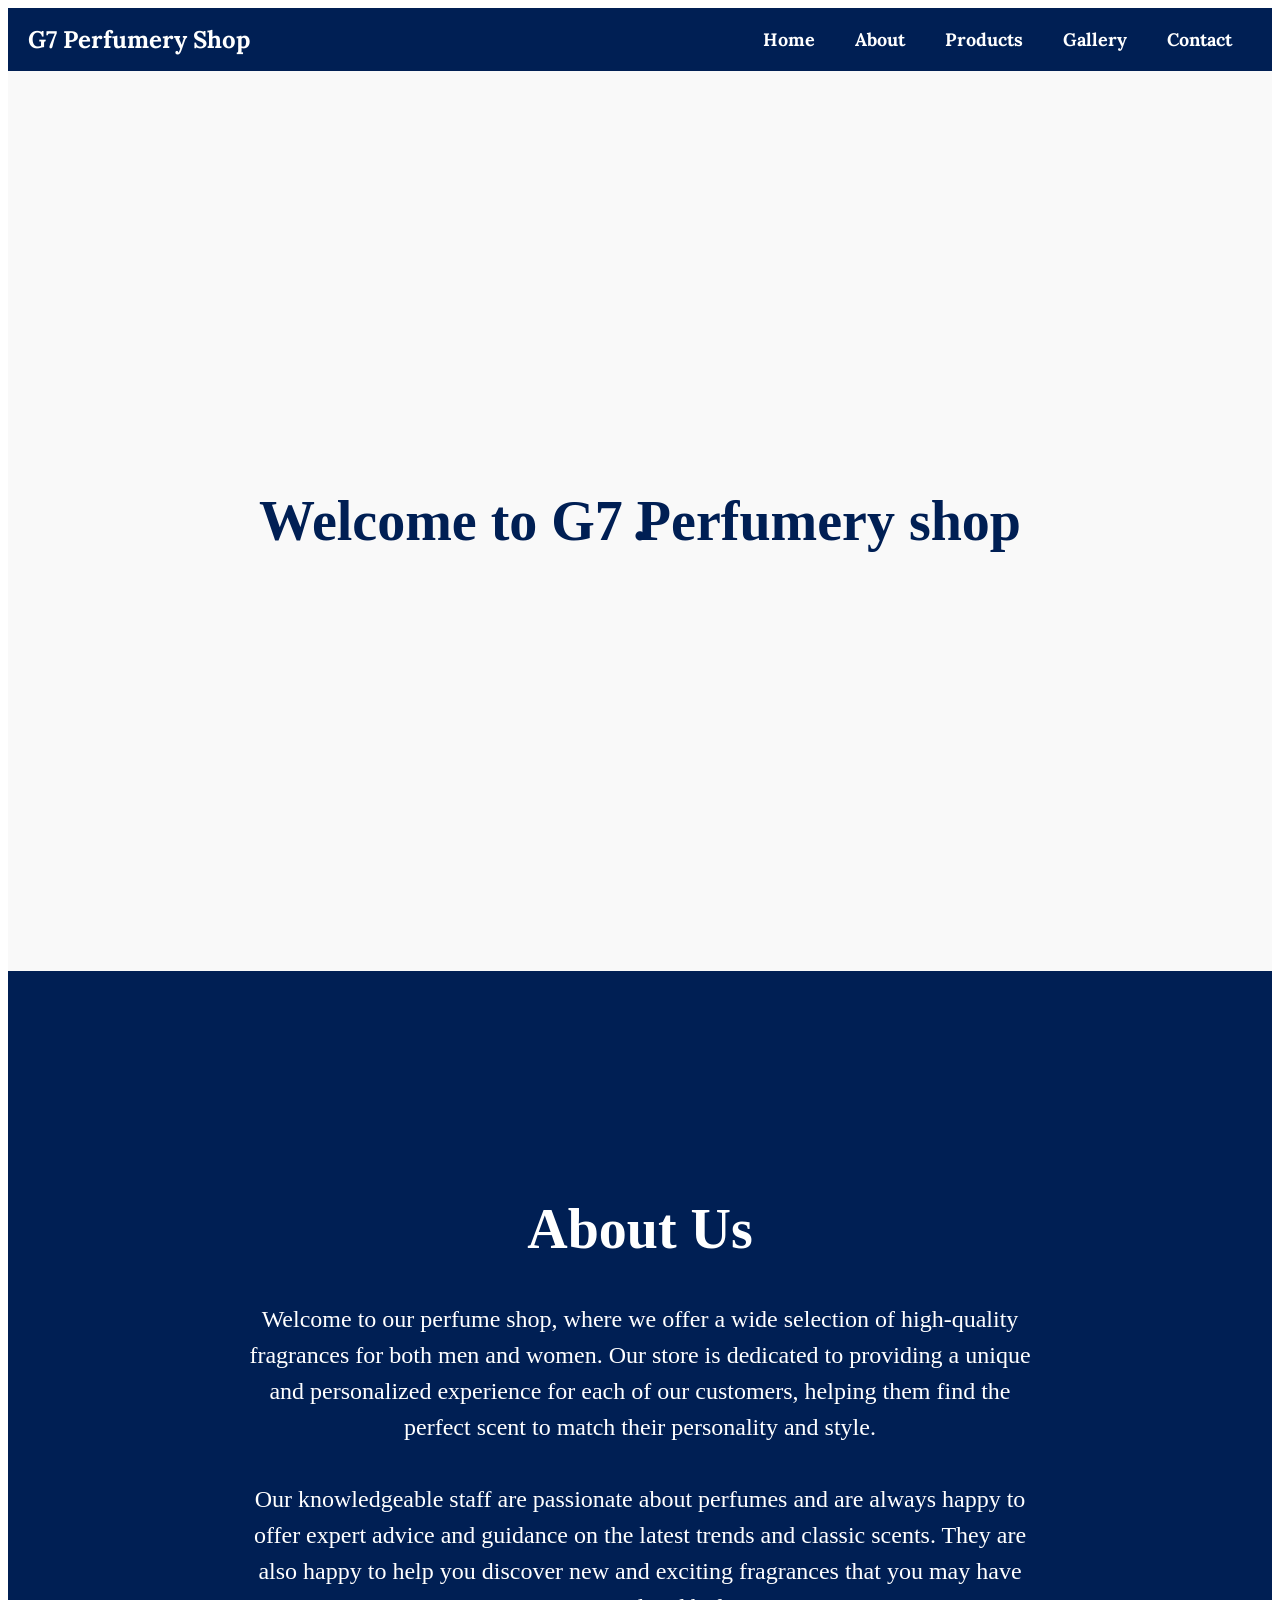
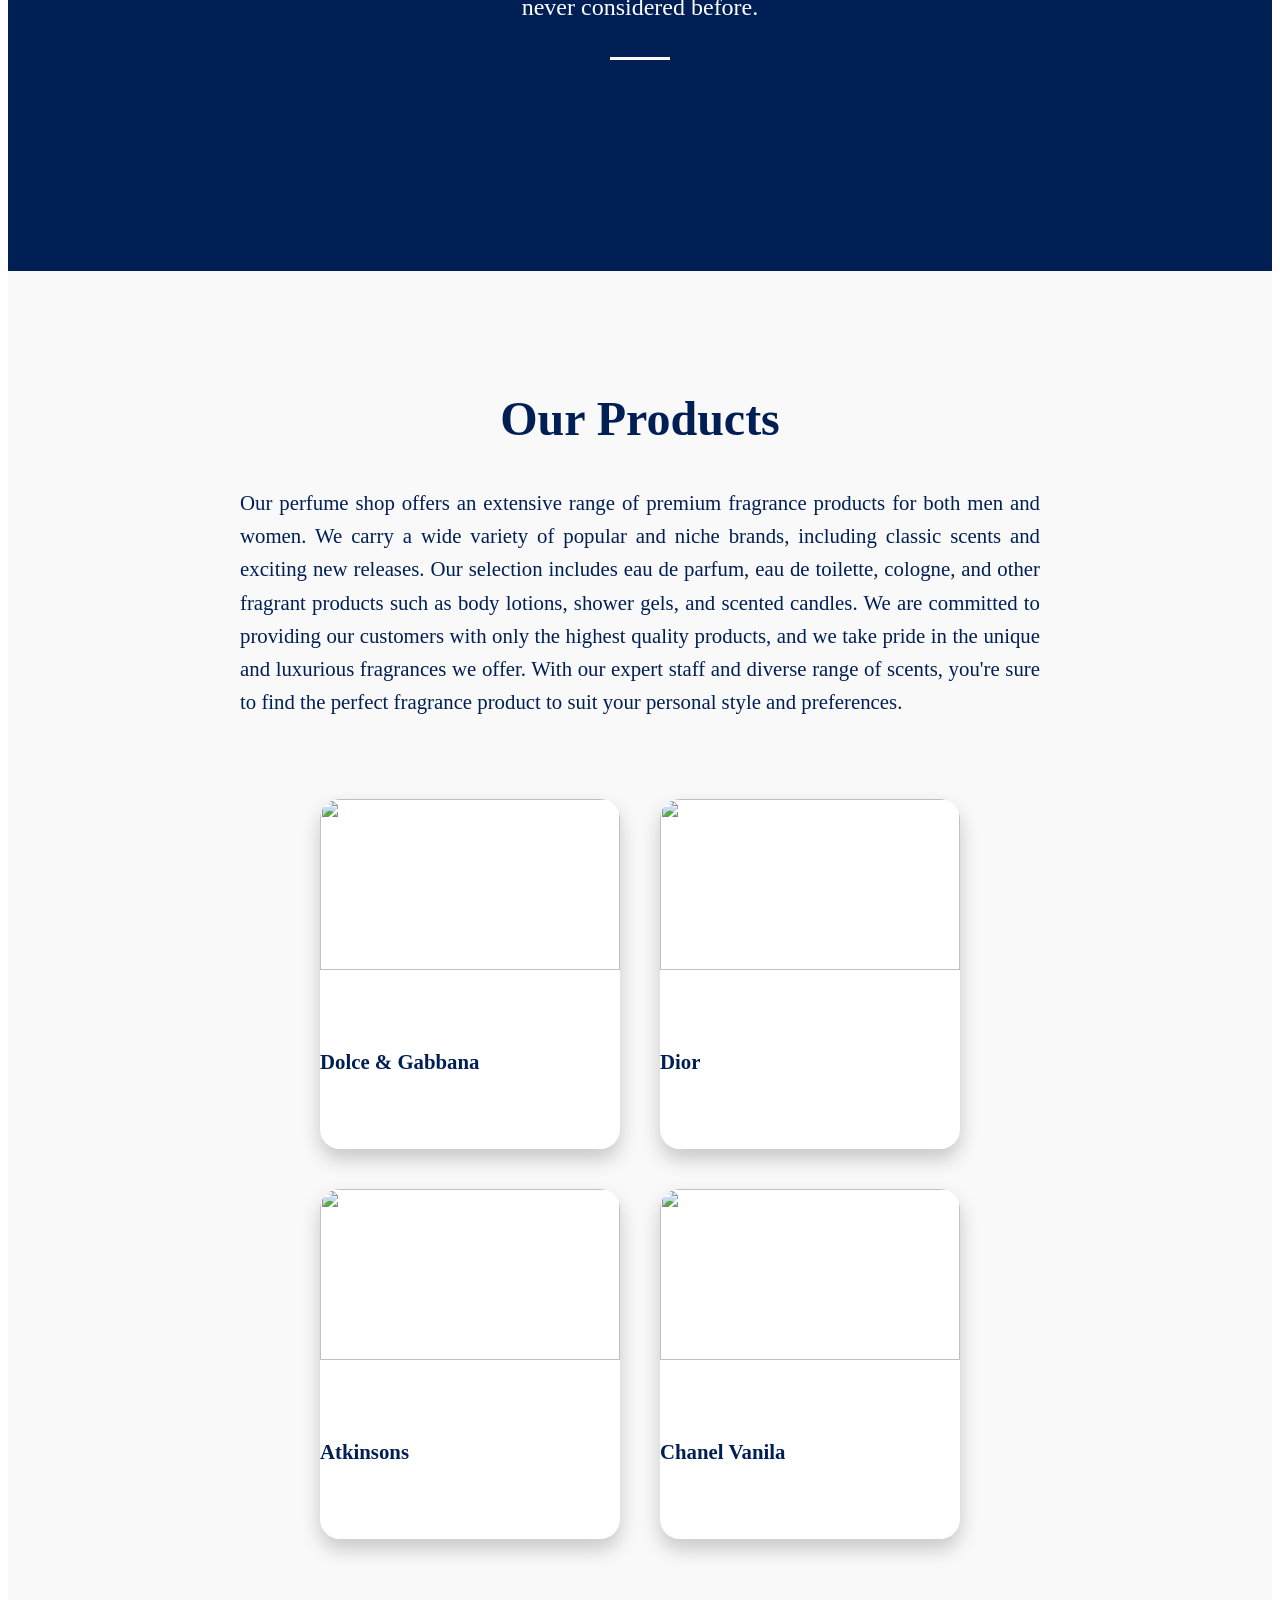
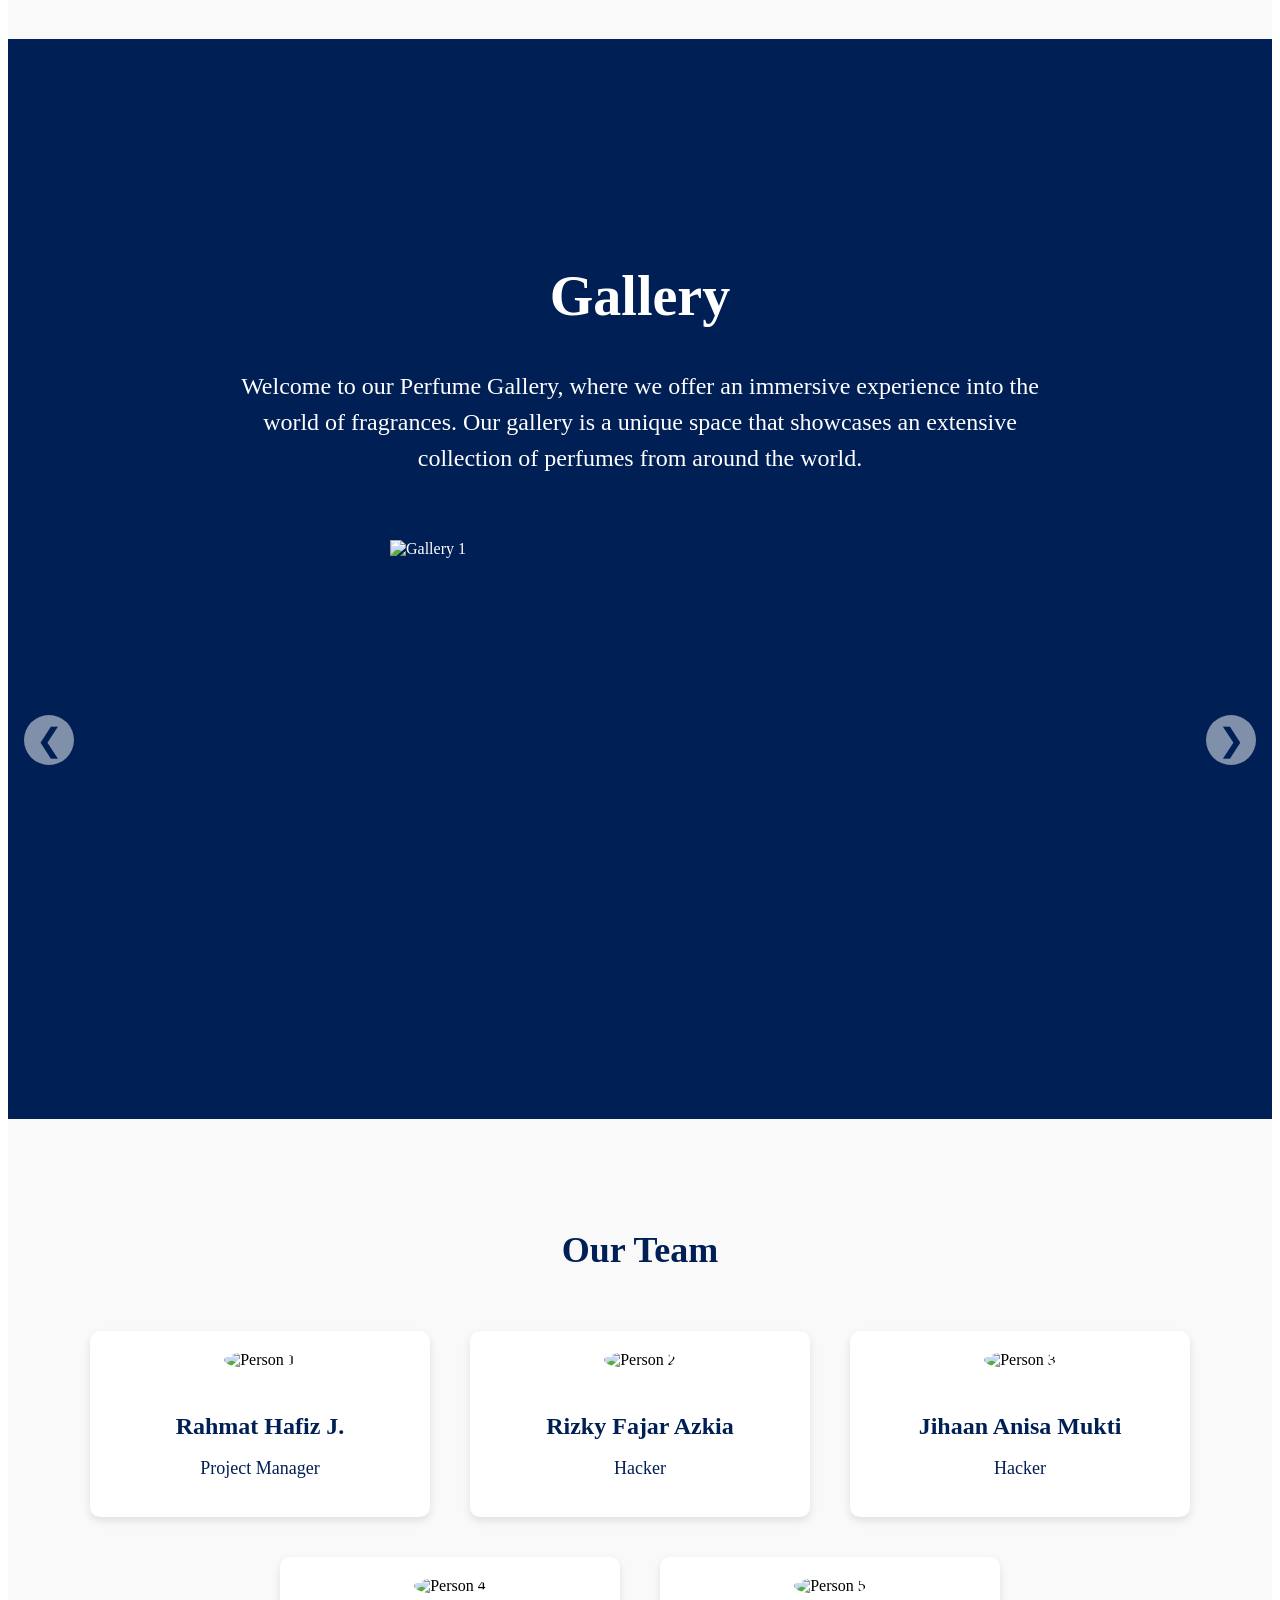
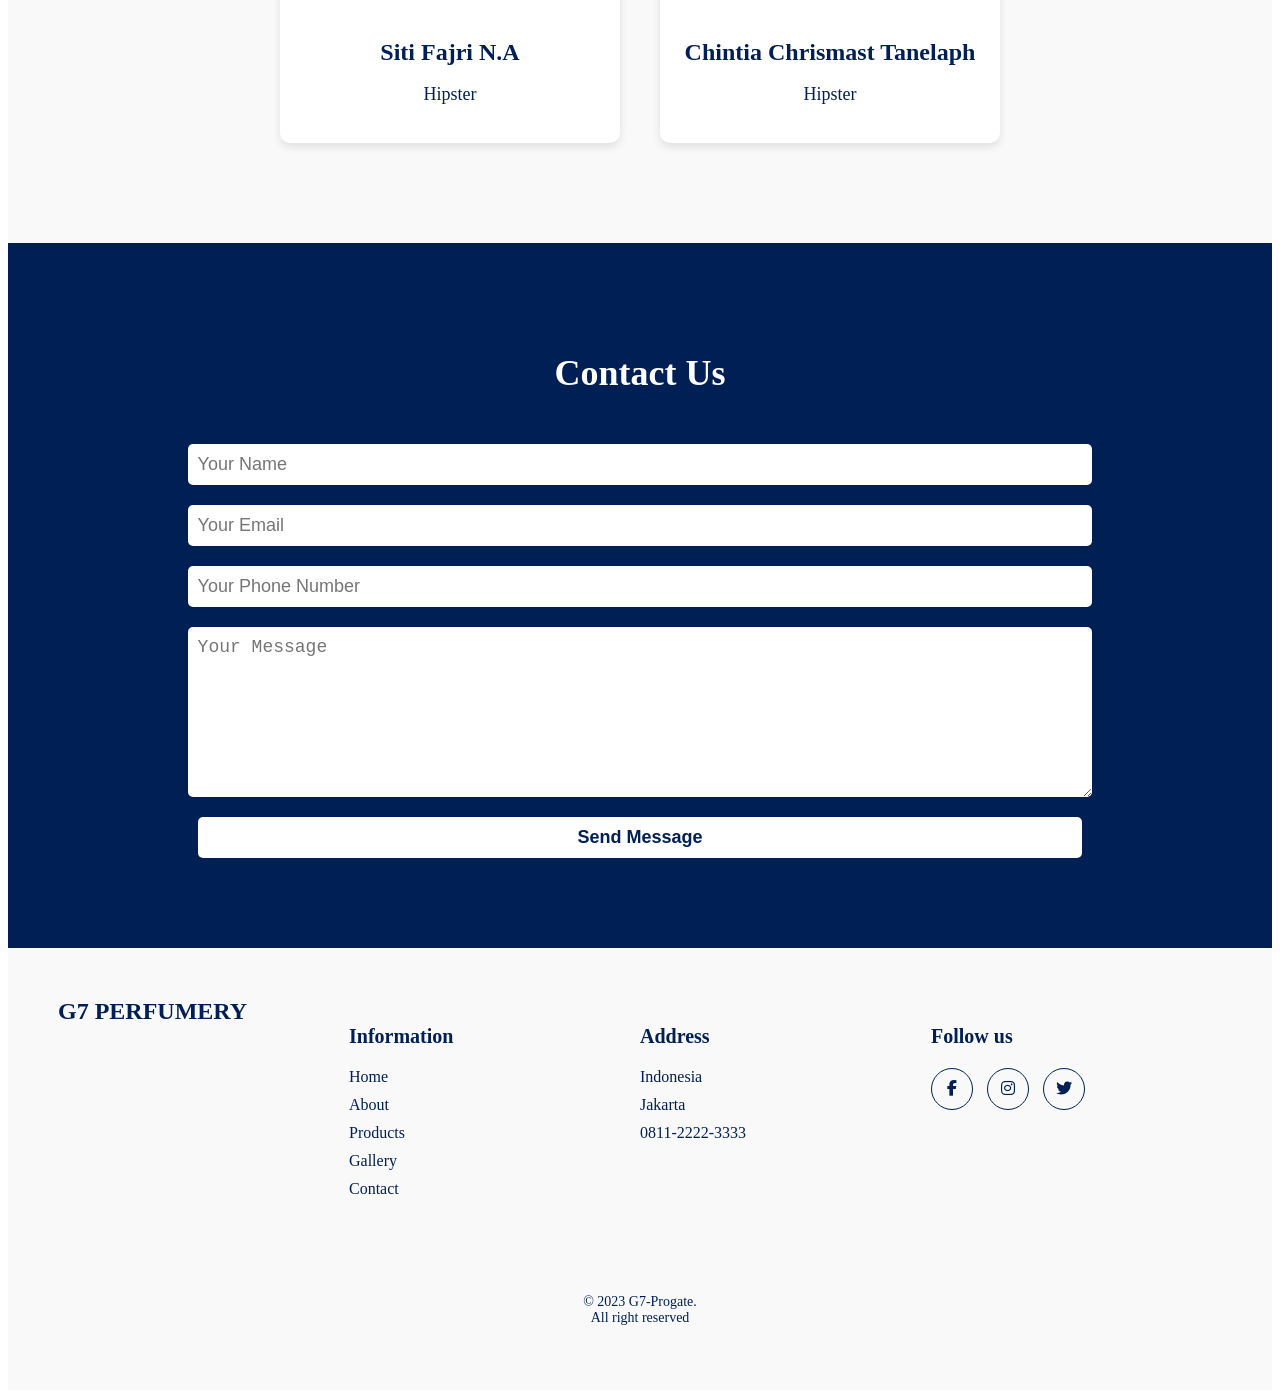
==== commit 2be15bdd: "Update" ====
--- a/index.html
+++ b/index.html
@@ -1,94 +1,232 @@
-<!DOCTYPE html>
-<html lang="en" dir="ltr">
-
-<head>
-  <meta charset="UTF-8">
-  <meta http-equiv="X-UA-Compatible" content="IE=edge">
-  <meta name="viewport" content="width=device-width, initial-scale=1.0">
-  <title>G7 Perfumery</title>
-  <link rel="stylesheet" href="style.css">
-</head>
-
-<body>
-  <!-- Header -->
-  <header>
-    <div class="container">
-      <div class="header-left">
-        <img class="logo" src="img/logo.jpeg" alt="parfumary">
-      </div>
-      <span class="fa fa-bars menu-icon"></span>
-      <div class="header-right">
-        <a href="#">Home</a>
-        <a href="#">About</a>
-        <a href="#">Gallery</a>
-        <a href="#">Contact</a>
-        <a href="#" class="login">Log in</a>
-      </div>
-    </div>
-
-  </header>
-
-  <!-- Main -->
-  <main>
-
-    <div class="team">
-      <div class="member">
-        <div class="member-image">
-          <img src="img/woman.png" alt="Member 1">
-        </div>
-        <h3>Fajri</h3>
-        <p>Role: Hipster</p>
-      </div>
-      <div class="member">
-        <div class="member-image">
-          <img src="img/businessman.png" alt="Member 2">
-        </div>
-        <h3>Rizky</h3>
-        <p>Role: Hacker</p>
-      </div>
-      <div class="member">
-        <div class="member-image">
-          <img src="img/woman.png" alt="Member 3">
-        </div>
-        <h3>Chintia</h3>
-        <p>Role: Hipster</p>
-      </div>
-      <div class="member">
-        <div class="member-image">
-          <img src="img/businessman.png" alt="Member 4">
-        </div>
-        <h3>Hafiz</h3>
-        <p>Role: Project Manager</p>
-      </div>
-      <div class="member">
-        <div class="member-image">
-          <img src="img/woman.png" alt="Member 5">
-        </div>
-        <h3>Jihaan</h3>
-        <p>Role: Hacker</p>
-      </div>
-    </div>
-
-
-    <div class="contact-form">
-      <h3 class="section-title">Hubungi Kami</h3>
-      <p>Nama (Wajib di Isi)</p><input type="text">
-      <p>Email (wajib di Isi)</p><input type="text">
-      <p>No. Telepon</p><input type="number">
-      <p>Pesan</p>
-      <textarea></textarea>
-      <p>*Bidang wajib di isi.</p>
-      <input class="contact-submit" type="submit" value="Kirim">
-    </div>
-
-  </main>
-
-  <!-- Footer -->
-  <footer>
-
-  </footer>
-
-  <script src="script.js"></script>
-</body>
-
+<!DOCTYPE html>
+<html lang="en" dir="ltr">
+
+<head>
+    <meta http-equiv="Content-Type" content="text/html; charset=UTF-8">
+    <meta http-equiv="X-UA-Compatible" content="IE=edge">
+    <meta name="viewport" content="width=device-width, initial-scale=1.0">
+    <meta name="description" content="G7 Perfumery">
+    <title>G7 Perfumery Shop</title>
+    <link rel="stylesheet" href="style.css">
+    <link rel="icon" type="image/x-icon" href="img/logo.jpeg">
+    <link rel="stylesheet" href="https://cdnjs.cloudflare.com/ajax/libs/font-awesome/6.3.0/css/all.min.css"
+        integrity="sha512-SzlrxWUlpfuzQ+pcUCosxcglQRNAq/DZjVsC0lE40xsADsfeQoEypE+enwcOiGjk/bSuGGKHEyjSoQ1zVisanQ=="
+        crossorigin="anonymous" referrerpolicy="no-referrer">
+</head>
+
+<body>
+    <!-- Header -->
+    <header>
+        <a href="#home" style="text-decoration: none; color: white; font-weight: bold; font-size: x-large;"> G7
+            Perfumery Shop</a>
+        <nav>
+            <div class="header-right">
+                <a href="#home">Home</a>
+                <a href="#about">About</a>
+                <a href="#products">Products</a>
+                <a href="#gallery">Gallery</a>
+                <a href="#contact">Contact</a>
+            </div>
+        </nav>
+    </header>
+
+    <!-- Main -->
+    <main>
+        <!-- Home section -->
+        <section id="home">
+            <h2>Welcome to G7 Perfumery shop<span>.</span></h2>
+        </section>
+
+        <!-- About section -->
+        <section id="about">
+            <h2>About Us</h2>
+            <p>Welcome to our perfume shop, where we offer a wide selection of high-quality fragrances for both men and
+                women.
+                Our store is dedicated to providing a unique and personalized experience for each of our customers,
+                helping them
+                find the perfect scent to match their personality and style.
+                <br>
+                <br>
+                Our knowledgeable staff are passionate about perfumes and are always happy to offer expert advice and
+                guidance
+                on
+                the latest trends and classic scents. They are also happy to help you discover new and exciting
+                fragrances that
+                you may have never considered before.
+            </p>
+        </section>
+
+        <!-- Product section -->
+        <section id="products">
+            <h2>Our Products</h2>
+            <p>Our perfume shop offers an extensive range of premium fragrance products for both men and women. We carry
+                a
+                wide
+                variety of popular and niche brands, including classic scents and exciting new releases. Our selection
+                includes
+                eau de parfum, eau de toilette, cologne, and other fragrant products such as body lotions, shower gels,
+                and
+                scented candles. We are committed to providing our customers with only the highest quality products, and
+                we take
+                pride in the unique and luxurious fragrances we offer. With our expert staff and diverse range of
+                scents, you're
+                sure to find the perfect fragrance product to suit your personal style and preferences.</p>
+
+            <div class="kontener">
+                <div class="card">
+                    <p class="teks">
+                        Dolce &amp; Gabbana
+                    </p>
+                    <img src="img/parfum_9.jpg">
+                </div>
+                <div class="card">
+                    <p class="teks">
+                        Dior
+                    </p>
+                    <img src="img/Parfum_10.jpg">
+                </div>
+                <div class="card">
+                    <p class="teks">
+                        Atkinsons
+                    </p>
+                    <img src="img/parfum_3.jpg">
+                </div>
+                <div class="card">
+                    <p class="teks">
+                        Chanel Vanila
+                    </p>
+                    <img src="img/parfum_4.jpg">
+                </div>
+            </div>
+        </section>
+
+        <!-- Gallery section -->
+        <section id="gallery">
+            <h2>Gallery</h2>
+            <p>Welcome to our Perfume Gallery, where we offer an immersive experience into the world of fragrances. Our
+                gallery is a unique space that showcases an extensive collection of perfumes from around the world.</p>
+            <div class="carousel">
+                <div class="carousel-container">
+                    <div class="carousel-item">
+                        <img src="img/parfum_1.jpg" alt="Gallery 1">
+                    </div>
+                    <div class="carousel-item">
+                        <img src="img/parfum_5.jpg" alt="Gallery 2">
+                    </div>
+                    <div class="carousel-item">
+                        <img src="img/parfum_6.jpg" alt="Gallery 3">
+                    </div>
+                    <div class="carousel-item">
+                        <img src="img/parfum_7.jpg" alt="Gallery 4">
+                    </div>
+                    <div class="carousel-item">
+                        <img src="img/parfum_3.jpg" alt="Gallery 5">
+                    </div>
+                    <div class="carousel-item">
+                        <img src="img/parfum_4.jpg" alt="Gallery 6">
+                    </div>
+                    <div class="carousel-item">
+                        <img src="img/parfum_2.jpg" alt="Gallery 7">
+                    </div>
+                    <div class="carousel-item">
+                        <img src="img/parfum_8.jpg" alt="Gallery 8">
+                    </div>
+                </div>
+                <button class="carousel-prev">&#10094;</button>
+                <button class="carousel-next">&#10095;</button>
+            </div>
+        </section>
+
+        <!-- Team section -->
+        <section class="team">
+            <h2>Our Team</h2>
+            <div class="team-members">
+                <div class="member">
+                    <img src="img/man.png" alt="Person 1">
+                    <h3>Rahmat Hafiz J.</h3>
+                    <p>Project Manager</p>
+                </div>
+                <div class="member">
+                    <img src="img/man.png" alt="Person 2">
+                    <h3>Rizky Fajar Azkia</h3>
+                    <p>Hacker</p>
+                </div>
+                <div class="member">
+                    <img src="img/woman.png" alt="Person 3">
+                    <h3>Jihaan Anisa Mukti</h3>
+                    <p>Hacker</p>
+                </div>
+                <div class="member">
+                    <img src="img/woman.png" alt="Person 4">
+                    <h3>Siti Fajri N.A</h3>
+                    <p>Hipster</p>
+                </div>
+                <div class="member">
+                    <img src="img/woman.png" alt="Person 5">
+                    <h3>Chintia Chrismast Tanelaph</h3>
+                    <p>Hipster</p>
+                </div>
+            </div>
+        </section>
+
+        <!-- Contact section (Form) -->
+        <section id="contact">
+            <h2>Contact Us</h2>
+            <form>
+                <input type="text" name="name" placeholder="Your Name" required="">
+                <input type="email" name="email" placeholder="Your Email" required="">
+                <input type="number" name="phone" placeholder="Your Phone Number" required="">
+                <textarea name="message" placeholder="Your Message" required=""></textarea>
+                <input type="submit" value="Send Message">
+            </form>
+        </section>
+    </main>
+
+    <!-- Footer -->
+    <footer class="footer">
+        <div class="footer-container">
+            <div class="footer-row">
+                <div class="footer-contents">
+                    <a href="#" class="footer-logo">G7
+                        Perfumery</a>
+                </div>
+                <div class="footer-contents">
+                    <h4>Information</h4>
+                    <ul>
+                        <li><a href="#home">Home</a>
+                        </li>
+                        <li><a href="#about">About</a>
+                        </li>
+                        <li><a href="#products">Products</a>
+                        </li>
+                        <li><a href="#gallery">Gallery</a>
+                        </li>
+                        <li><a href="#contact">Contact</a>
+                        </li>
+                    </ul>
+                </div>
+                <div class="footer-contents">
+                    <h4>Address</h4>
+                    <ul>
+                        <li>Indonesia</li>
+                        <li>Jakarta</li>
+                        <li>0811-2222-3333</li>
+                    </ul>
+                </div>
+                <div class="footer-contents">
+                    <h4>Follow us</h4>
+                    <div class="social-links">
+                        <a href="#"><i class="fab fa-facebook-f"></i></a>
+                        <a href="#"><i class="fab fa-instagram"></i></a>
+                        <a href="#"><i class="fab fa-twitter"></i></a>
+                    </div>
+                </div>
+            </div>
+        </div>
+        <p class="footer-close">© 2023 G7-Progate. <br> All right reserved</p>
+    </footer>
+
+    <script src="scripts.js"></script>
+</body>
+
 </html>
--- a/style.css
+++ b/style.css
@@ -1,189 +1,787 @@
-* {
-  box-sizing: border-box;
-}
-
-body {
-  margin: 0;
-}
-
-a {
-  text-decoration: none;
-}
-
-.clear {
-  clear: left;
-}
-
-.container {
-  max-width: 1170px;
-  width: 100%;
-  padding: 0 15px;
-  margin: 0 auto;
-}
-
-.btn {
-  padding: 12px 24px;
-  color: white;
-  display: inline-block;
-  opacity: 0.8;
-  border-radius: 4px;
-  text-align: center;
-}
-
-.btn:hover {
-  opacity: 1;
-}
-
-.fa {
-  margin-right: 5px;
-}
-
-header {
-  height: 65px;
-  width: 100%;
-  background-color: #023047;
-  position: fixed;
-  top: 0;
-  z-index: 10;
-}
-
-.logo {
-  width: 50px;
-  margin-top: 7px;
-}
-
-.header-left {
-  float: left;
-}
-
-.header-right {
-  float: right;
-  margin-right: -25px;
-}
-
-.header-right a {
-  line-height: 65px;
-  padding: 0 25px;
-  color: white;
-  display: block;
-  float: left;
-  transition: all 0.5s;
-}
-
-.header-right a:hover {
-  background-color: #1e6091;
-}
-
-.team {
-  margin-top: 120px;
-  margin-bottom: 120px;
-  display: flex;
-  flex-wrap: wrap;
-  justify-content: center;
-  align-items: center;
-}
-
-.member {
-  margin: 20px;
-  text-align: center;
-  flex: 1;
-  max-width: 200px;
-}
-
-.member-image {
-  position: relative;
-  overflow: hidden;
-  border-radius: 50%;
-  margin: 0 auto 20px;
-}
-
-.member-image img {
-  display: block;
-  width: 100%;
-  height: auto;
-  object-fit: cover;
-}
-
-@media screen and (max-width: 768px) {
-  .team {
-    flex-direction: column;
-    align-items: stretch;
-  }
-
-  .member {
-    margin: 20px 0;
-    max-width: none;
-  }
-
-  .member-image {
-    width: 100%;
-    max-width: 200px;
-    margin: 0 auto 10px;
-  }
-
-  .member h3,
-  .member p {
-    margin: 0;
-  }
-}
-
-@media screen and (min-width: 769px) {
-  .member {
-    margin: 0 20px;
-    max-width: none;
-  }
-
-  .member-image {
-    width: 200px;
-    max-width: none;
-    margin: 0 auto 20px;
-  }
-}
-
-
-.contact-form {
-  padding-top: 100%;
-}
-
-.contact-form input,
-textarea {
-  width: 350px;
-  margin-top: 5px;
-  margin-bottom: 5px;
-  padding: 10px;
-  font-size: 15px;
-  border: 2px solid #3c7da0;
-
-}
-
-.contact-submit {
-  padding: 15px 40px;
-  background-color: #3c7da0;
-  cursor: pointer;
-  color: white;
-  box-shadow: 0 7px #0b4564;
-}
-
-.contact-submit:active {
-  position: relative;
-  top: 7px;
-  box-shadow: none;
-}
-
-@media all and (max-width: 1000px) {
-  .lesson {
-    width: 50%;
-    margin-bottom: 50px;
-  }
-}
-
-/* Untuk Smartphone */
-@media all and (max-width: 670px) {
-  .header-right {
-    display: none;
-  }
-
-  .menu-icon {
-    display: block;
-  }
+@import url('https://fonts.googleapis.com/css2?family=Lora&display=swap');
+
+/* Header section */
+header {
+    position: sticky;
+    top: 0;
+    z-index: 999;
+    display: flex;
+    justify-content: space-between;
+    align-items: center;
+    padding: 10px 20px;
+    background-color: #001F54;
+    color: white;
+    font-family: 'Lora', serif;
+    animation: fade-in 0.5s ease-out;
+}
+
+header a {
+    color: white;
+    font-weight: bold;
+    font-size: x-large;
+    text-decoration: none;
+}
+
+nav {
+    display: flex;
+}
+
+.header-right {
+    display: flex;
+    flex-direction: row;
+    justify-content: space-between;
+}
+
+.header-right a {
+    position: relative;
+    padding: 10px 20px;
+    font-weight: bold;
+    font-size: large;
+    text-decoration: none;
+    color: white;
+    transition: background-color 0.2s ease-in-out;
+}
+
+.header-right a:hover {
+    animation: bounce 0.5s ease-in-out;
+    transform-origin: center;
+    background-color: #034078;
+}
+
+@keyframes bounce {
+
+    0%,
+    100% {
+        transform: scale(1);
+    }
+
+    50% {
+        transform: scale(1.1);
+    }
+}
+
+header.sticky {
+    position: fixed;
+    top: 0;
+    width: 100%;
+    animation: slide-down 0.5s ease-in-out;
+    box-shadow: 0 0 10px rgba(0, 0, 0, 0.5);
+}
+
+@keyframes fade-in {
+    from {
+        opacity: 0;
+        transform: translateY(-10%);
+    }
+
+    to {
+        opacity: 1;
+        transform: translateY(0);
+    }
+}
+
+@keyframes slide-down {
+    0% {
+        transform: translateY(-100%);
+    }
+
+    50% {
+        transform: translateY(8px);
+    }
+
+    100% {
+        transform: translateY(0);
+    }
+}
+
+@media (max-width: 768px) {
+    header {
+        flex-direction: column;
+        padding: 10px;
+        justify-content: center;
+        align-items: center;
+    }
+
+    nav {
+        margin-top: 20px;
+    }
+
+    .header-right {
+        flex-direction: column;
+        align-items: center;
+    }
+
+    .header-right a {
+        margin-bottom: 10px;
+    }
+}
+
+@media (max-width: 992px) {
+    header {
+        padding: 10px;
+    }
+}
+
+header a {
+    color: white;
+    font-weight: bold;
+    font-size: x-large;
+    text-decoration: none;
+}
+
+nav {
+    display: flex;
+}
+
+.header-right {
+    display: flex;
+    flex-direction: row;
+    justify-content: space-between;
+}
+
+.header-right a {
+    position: relative;
+    padding: 10px 20px;
+    font-weight: bold;
+    font-size: large;
+    text-decoration: none;
+    color: white;
+    transition: background-color 0.2s ease-in-out;
+}
+
+.header-right a:hover {
+    animation: bounce 0.5s ease-in-out;
+    transform-origin: center;
+    background-color: #034078;
+}
+
+@keyframes bounce {
+
+    0%,
+    100% {
+        transform: scale(1);
+    }
+
+    50% {
+        transform: scale(1.1);
+    }
+}
+
+header.sticky {
+    position: fixed;
+    top: 0;
+    width: 100%;
+    animation: slide-down 0.5s ease-in-out;
+    box-shadow: 0 0 10px rgba(0, 0, 0, 0.5);
+}
+
+@keyframes fade-in {
+    from {
+        opacity: 0;
+        transform: translateY(-10%);
+    }
+
+    to {
+        opacity: 1;
+        transform: translateY(0);
+    }
+}
+
+@keyframes slide-down {
+    0% {
+        transform: translateY(-100%);
+    }
+
+    50% {
+        transform: translateY(8px);
+    }
+
+    100% {
+        transform: translateY(0);
+    }
+}
+
+/* Home section */
+#home {
+    height: 100vh;
+    display: flex;
+    justify-content: center;
+    align-items: center;
+    background-color: #F9F9F9;
+    color: #001F54;
+}
+
+#home h2 {
+    font-size: 3.5rem;
+    font-weight: bold;
+    position: relative;
+    animation: text-anim 2s ease-in-out infinite;
+}
+
+#home h2 span {
+    position: absolute;
+    top: 50%;
+    left: 50%;
+    transform: translate(-50%, -50%);
+}
+
+@keyframes text-anim {
+    0% {
+        opacity: 0.2;
+        transform: scale(0.9);
+    }
+
+    50% {
+        opacity: 1;
+        transform: scale(1.1);
+    }
+
+    100% {
+        opacity: 0.2;
+        transform: scale(0.9);
+    }
+}
+
+/* About section */
+#about {
+    height: 100vh;
+    display: flex;
+    flex-direction: column;
+    justify-content: center;
+    align-items: center;
+    background-color: #001F54;
+    color: white;
+}
+
+#about h2 {
+    font-size: 3.5rem;
+    font-weight: bold;
+    margin-bottom: 1rem;
+}
+
+#about p {
+    font-size: 1.5rem;
+    text-align: center;
+    max-width: 800px;
+    line-height: 1.5;
+    margin-bottom: 2rem;
+}
+
+#about p::after {
+    content: '';
+    display: block;
+    width: 60px;
+    height: 3px;
+    background-color: #F9F9F9;
+    margin: 2rem auto 0;
+}
+
+#about p a {
+    color: #F9F9F9;
+    font-weight: bold;
+    text-decoration: none;
+    transition: background-color 0.3s ease-in-out;
+}
+
+#about p a:hover {
+    background-color: #F9F9F9;
+    color: #001F54;
+    padding: 0.2rem 1rem;
+    border-radius: 20px;
+    transition: background-color 0.3s ease-in-out;
+}
+
+@media (max-width: 768px) {
+    #home h2 {
+        font-size: 2.5rem;
+    }
+
+    #about h2 {
+        font-size: 2.5rem;
+    }
+
+    #about p {
+        font-size: 1.2rem;
+    }
+
+    #about p::after {
+        width: 40px;
+        height: 2px;
+    }
+}
+
+@media (max-width: 576px) {
+    #home h2 {
+        font-size: 2rem;
+    }
+
+    #about h2 {
+        font-size: 2rem;
+    }
+
+    #about p {
+        font-size: 1rem;
+    }
+
+    #about p::after {
+        width: 30px;
+        height: 2px;
+    }
+}
+
+/* Product section */
+#products {
+    padding: 80px 0;
+    text-align: center;
+    background-color: #F9F9F9;
+}
+
+#products h2 {
+    font-size: 3rem;
+    margin-bottom: 40px;
+    color: #001F54;
+}
+
+#products p {
+    font-size: 1.3rem;
+    line-height: 1.6;
+    max-width: 800px;
+    margin: 0 auto 60px auto;
+    color: #001F54;
+    text-align: justify;
+}
+
+.kontener {
+    display: flex;
+    flex-wrap: wrap;
+    justify-content: center;
+    align-items: center;
+    margin: 0 auto;
+    max-width: 1000px;
+}
+
+.card {
+    position: relative;
+    width: 300px;
+    height: 350px;
+    margin: 20px;
+    background-color: #fff;
+    border-radius: 20px;
+    box-shadow: 0 10px 20px rgba(0, 0, 0, 0.2);
+    transition: all 0.3s ease-in-out;
+}
+
+.card:hover {
+    transform: translateY(-10px);
+    box-shadow: 0 15px 30px rgba(0, 0, 0, 0.3);
+}
+
+.card img {
+    width: 100%;
+    height: 70%;
+    object-fit: cover;
+    border-top-left-radius: 20px;
+    border-top-right-radius: 20px;
+}
+
+.card .teks {
+    position: absolute;
+    bottom: 10px;
+    left: 0;
+    right: 0;
+    margin: auto;
+    font-size: 1.5rem;
+    font-weight: bold;
+    color: #001F54;
+    text-shadow: 1px 1px #fff;
+    text-align: center;
+}
+
+/* Gallery section */
+#gallery {
+    height: 120vh;
+    display: flex;
+    flex-direction: column;
+    justify-content: center;
+    align-items: center;
+    background-color: #001F54;
+    color: white;
+}
+
+#gallery h2 {
+    font-size: 3.5rem;
+    font-weight: bold;
+    margin-bottom: 1rem;
+}
+
+#gallery p {
+    font-size: 1.5rem;
+    text-align: center;
+    max-width: 800px;
+    line-height: 1.5;
+    margin-bottom: 2rem;
+}
+
+#gallery .carousel {
+    position: relative;
+    width: 100%;
+    margin-top: 2rem;
+    overflow: hidden;
+}
+
+#gallery .carousel-container {
+    display: flex;
+    transition: transform 0.5s ease-in-out;
+}
+
+#gallery .carousel-item {
+    flex: 0 0 100%;
+    margin-right: 1rem;
+}
+
+#gallery .carousel-item img {
+    display: block;
+    margin: 0 auto;
+    width: 500px;
+    height: 400px;
+}
+
+#gallery .carousel-prev,
+#gallery .carousel-next {
+    position: absolute;
+    top: 50%;
+    transform: translateY(-50%);
+    width: 50px;
+    height: 50px;
+    border-radius: 50%;
+    background-color: rgba(255, 255, 255, 0.5);
+    color: #001F54;
+    font-size: 2rem;
+    border: none;
+    cursor: pointer;
+    transition: background-color 0.3s ease-in-out;
+}
+
+#gallery .carousel-prev:hover,
+#gallery .carousel-next:hover {
+    background-color: rgba(255, 255, 255, 0.8);
+}
+
+#gallery .carousel-prev {
+    left: 1rem;
+}
+
+#gallery .carousel-next {
+    right: 1rem;
+}
+
+@media (max-width: 768px) {
+    #gallery h2 {
+        font-size: 2.5rem;
+    }
+
+    #gallery p {
+        font-size: 1.2rem;
+    }
+
+    #gallery .carousel-item {
+        margin-right: 0.5rem;
+    }
+
+    #gallery .carousel-prev,
+    #gallery .carousel-next {
+        width: 40px;
+        height: 40px;
+        font-size: 1.5rem;
+    }
+}
+
+@media (max-width: 576px) {
+    #gallery h2 {
+        font-size: 2rem;
+    }
+
+    #gallery p {
+        font-size: 1rem;
+    }
+
+    #gallery .carousel-item {
+        margin-right: 0.3rem;
+    }
+
+    #gallery .carousel-prev,
+    #gallery .carousel-next {
+        width: 30px;
+        height: 30px;
+        font-size: 1rem;
+    }
+}
+
+/* Team section */
+.team {
+    padding: 80px 0;
+    background-color: #f9f9f9;
+}
+
+.team h2 {
+    font-size: 36px;
+    font-weight: bold;
+    text-align: center;
+    margin-bottom: 40px;
+    color: #001F54;
+    animation: fadeIn 1s ease-in-out;
+}
+
+@keyframes fadeIn {
+    from {
+        opacity: 0;
+    }
+
+    to {
+        opacity: 1;
+    }
+}
+
+.team-members {
+    display: flex;
+    justify-content: center;
+    align-items: center;
+    flex-wrap: wrap;
+}
+
+.member {
+    flex-basis: 300px;
+    padding: 20px;
+    text-align: center;
+    margin: 20px;
+    border-radius: 10px;
+    background-color: white;
+    box-shadow: 0 4px 8px rgba(0, 0, 0, 0.1);
+    animation: zoomIn 1s ease-in-out;
+}
+
+@keyframes zoomIn {
+    from {
+        transform: scale(0);
+    }
+
+    to {
+        transform: scale(1);
+    }
+}
+
+.member img {
+    width: 150px;
+    height: 150px;
+    object-fit: cover;
+    border-radius: 50%;
+    margin-bottom: 20px;
+}
+
+.member img:hover {
+    transform: scale(1.1);
+    transition: transform 0.3s ease;
+}
+
+.member h3 {
+    font-size: 24px;
+    font-weight: bold;
+    margin-bottom: 10px;
+    color: #001F54;
+}
+
+.member p {
+    font-size: 18px;
+    color: #001F54;
+}
+
+/* Contact section */
+#contact {
+    background-color: #001F54;
+    color: white;
+    padding: 80px 0;
+    text-align: center;
+}
+
+#contact h2 {
+    font-size: 36px;
+    font-weight: bold;
+    margin-bottom: 40px;
+}
+
+#contact form {
+    display: flex;
+    flex-direction: column;
+    align-items: center;
+}
+
+#contact form input,
+#contact form textarea {
+    padding: 10px;
+    margin: 10px;
+    border-radius: 5px;
+    border: none;
+    width: 70%;
+    font-size: 18px;
+}
+
+#contact form input[type="submit"] {
+    background-color: white;
+    color: #001F54;
+    font-weight: bold;
+    cursor: pointer;
+}
+
+#contact form input[type="submit"]:hover {
+    background-color: #134396;
+    color: white;
+    transition: all 0.3s ease-in-out;
+}
+
+#contact form textarea {
+    height: 150px;
+}
+
+#contact form input:focus,
+#contact form textarea:focus {
+    outline: none;
+    box-shadow: 0 0 5px white;
+}
+
+/* Footer section */
+.footer {
+    background-color: #f9f9f9;
+    color: #001F54;
+    padding: 50px;
+}
+
+.footer-container {
+    max-width: 1200px;
+    margin: 0 auto;
+}
+
+.footer-row {
+    display: flex;
+    flex-wrap: wrap;
+    justify-content: space-between;
+}
+
+.footer-contents {
+    flex-basis: 25%;
+    margin-bottom: 40px;
+}
+
+.footer-logo {
+    font-size: 24px;
+    font-weight: bold;
+    text-transform: uppercase;
+    color: #001F54;
+    text-decoration: none;
+}
+
+.footer-logo:hover {
+    animation: wiggle 0.5s ease-in-out;
+}
+
+@keyframes wiggle {
+    0% {
+        transform: rotate(0deg);
+    }
+
+    25% {
+        transform: rotate(5deg);
+    }
+
+    75% {
+        transform: rotate(-5deg);
+    }
+
+    100% {
+        transform: rotate(0deg);
+    }
+}
+
+.footer-contents h4 {
+    font-size: 20px;
+    margin-bottom: 20px;
+    color: #001F54;
+}
+
+.footer-contents ul {
+    list-style: none;
+    padding-left: 0;
+    animation: fadeInUp 0.5s ease;
+}
+
+.footer-contents ul li {
+    margin-bottom: 10px;
+    animation: fadeInUp 0.5s ease;
+}
+
+.footer-contents ul li a {
+    color: #001F54;
+    text-decoration: none;
+    border-bottom: none;
+    transition: all 0.2s ease;
+}
+
+.footer-contents ul li a:hover {
+    color: #555555;
+}
+
+@keyframes fadeInUp {
+    0% {
+        opacity: 0;
+        transform: translateY(20px);
+    }
+
+    100% {
+        opacity: 1;
+        transform: translateY(0px);
+    }
+}
+
+.social-links a {
+    display: inline-block;
+    width: 40px;
+    height: 40px;
+    line-height: 40px;
+    text-align: center;
+    margin-right: 10px;
+    color: #001F54;
+    background-color: #f9f9f9;
+    border-radius: 50%;
+    border: 1px solid #001F54;
+    text-decoration: none;
+}
+
+.social-links a:hover {
+    background-color: #001F54;
+    color: #f9f9f9;
+    animation: bounce 0.5s ease-in-out;
+}
+
+@keyframes bounce {
+    0% {
+        transform: translateY(0);
+    }
+
+    50% {
+        transform: translateY(-10px);
+    }
+
+    100% {
+        transform: translateY(0);
+    }
+}
+
+.footer-close {
+    font-size: 14px;
+    text-align: center;
+    margin-top: 40px;
+    color: #001F54;
+}
+
+.footer-close:hover {
+    text-decoration: underline;
 }
